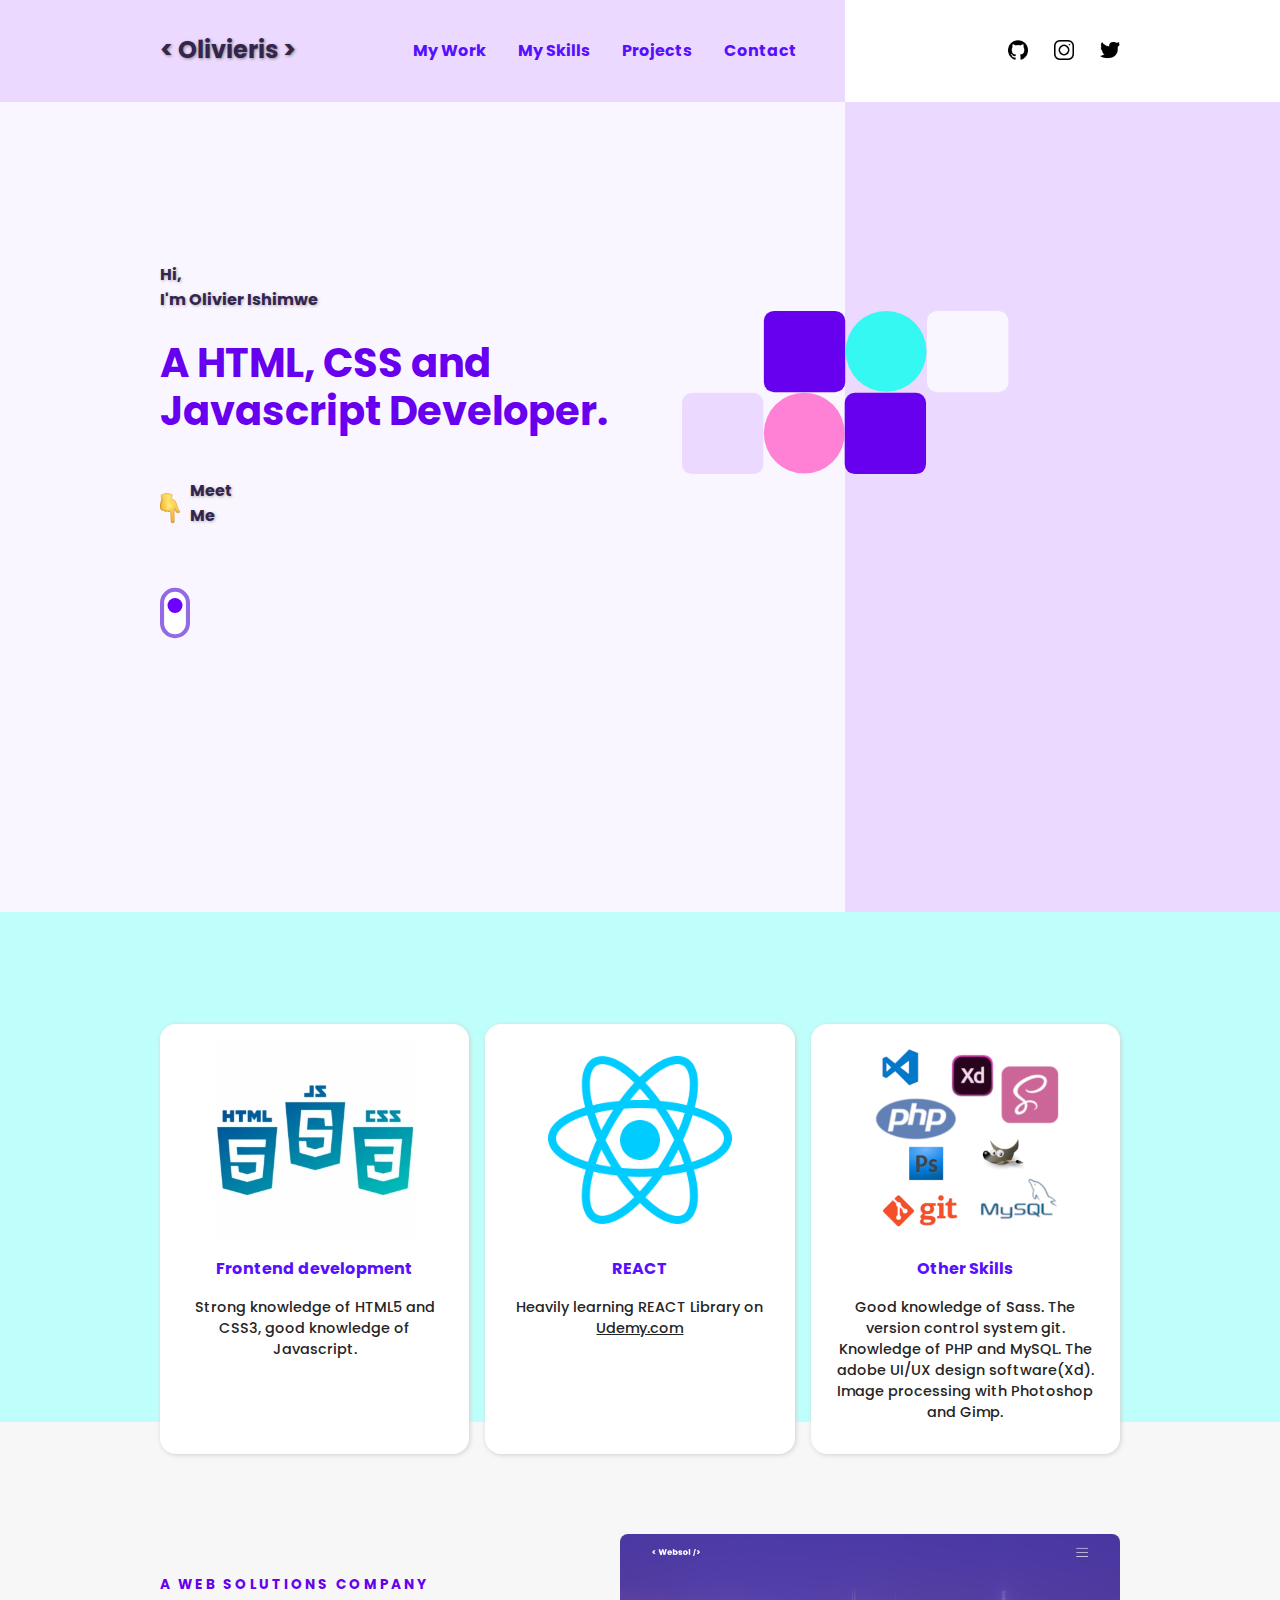
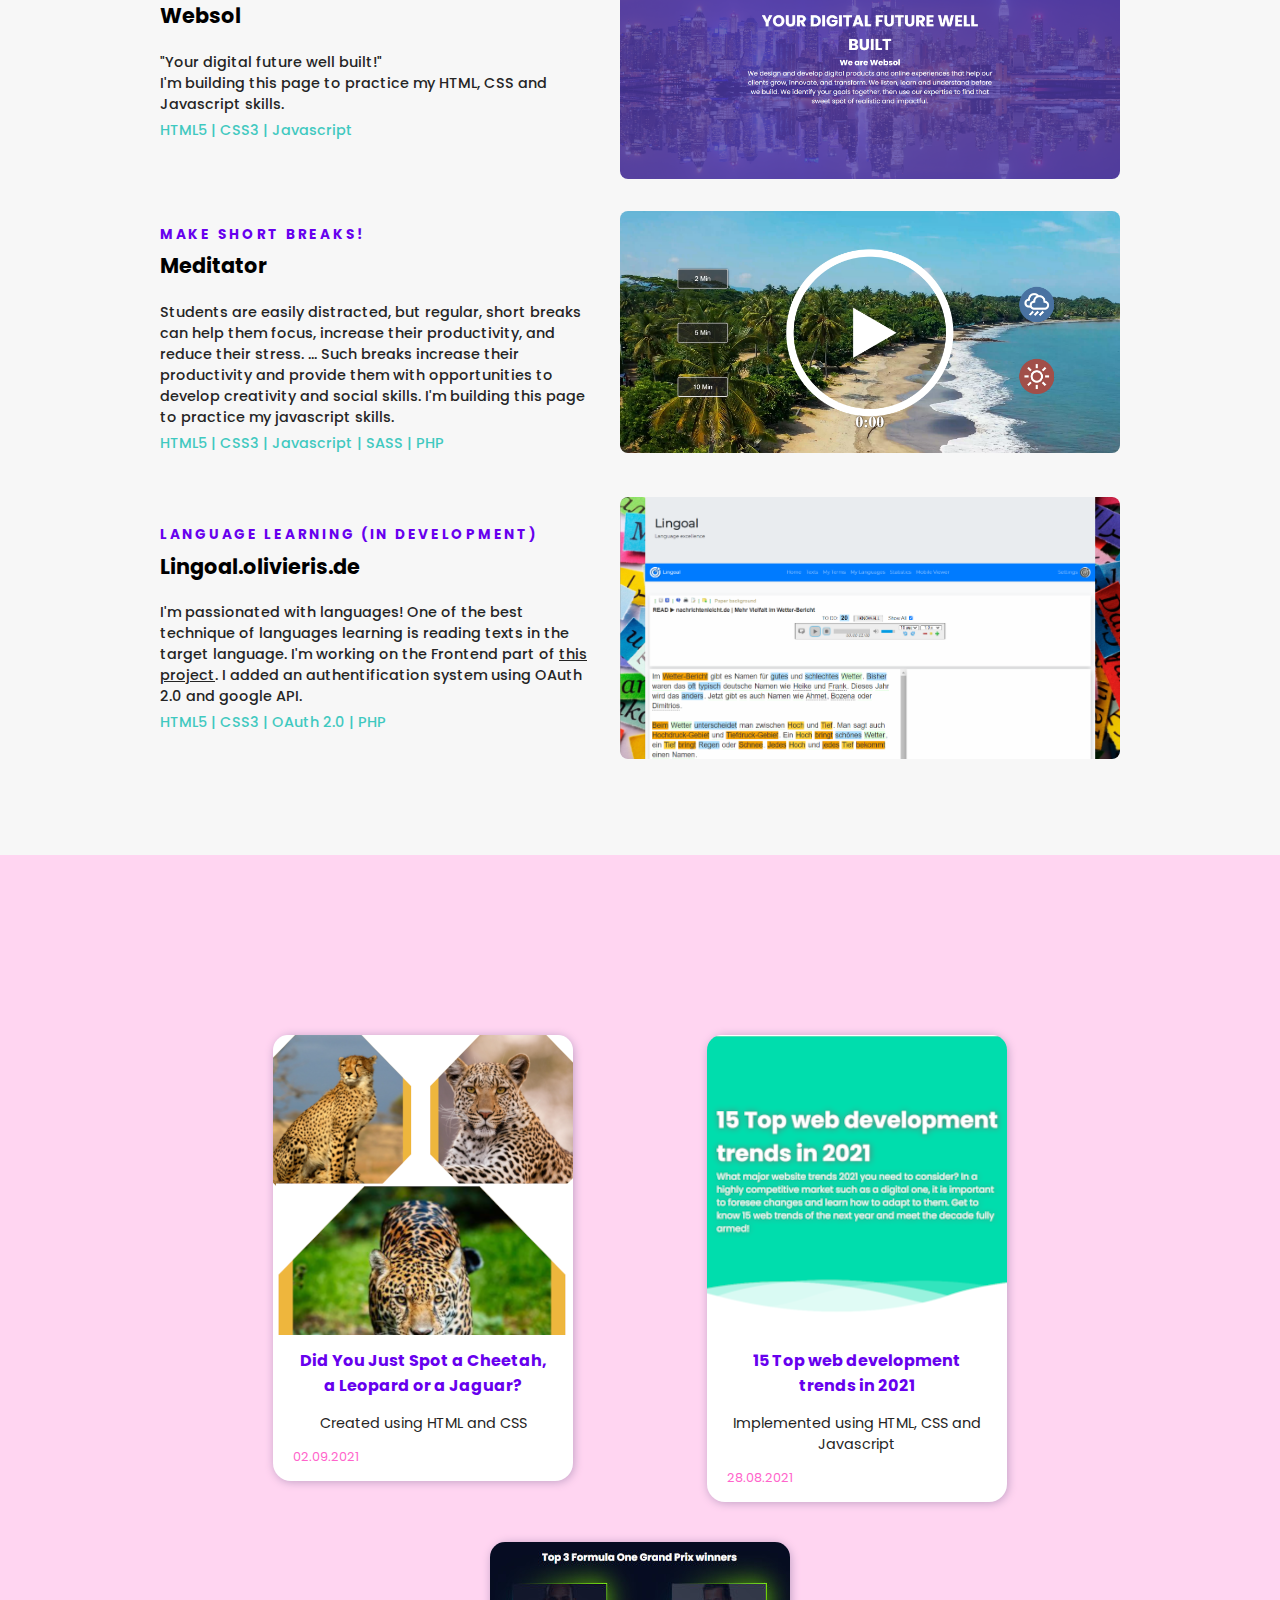
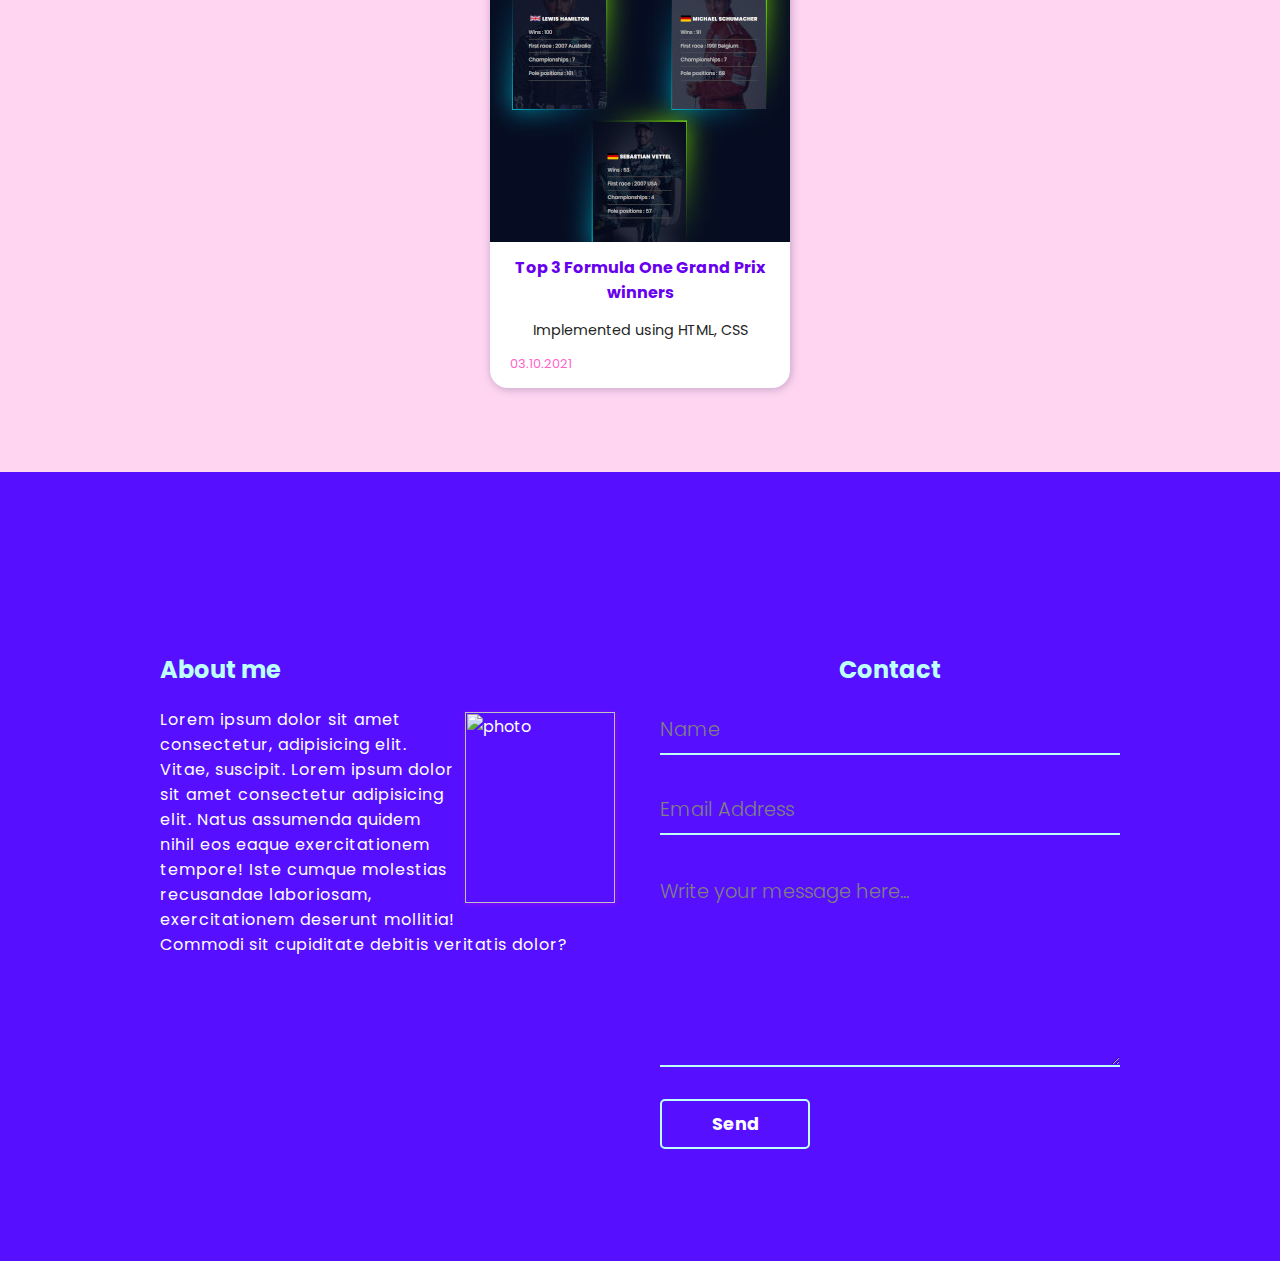
==== index.html @ f0351efe "i-am : Hi <br>" ====
<!-- <!DOCTYPE html> -->
<html lang="en">
<head>
    <meta charset="UTF-8">
    <meta http-equiv="X-UA-Compatible" content="IE=edge">
    <meta name="viewport" content="width=device-width, initial-scale=1.0">
    
    <title>Olivieris</title>
    <link rel="apple-touch-icon" sizes="180x180" href="favicon/apple-touch-icon.png">
    <link rel="icon" type="image/png" sizes="32x32" href="favicon/favicon-32x32.png">
    <link rel="icon" type="image/png" sizes="16x16" href="favicon/favicon-16x16.png">
    <link rel="manifest" href="/site.webmanifest">

    <link rel="stylesheet" href="css/main.css">
</head>
<body>
    <div id="mySidebar" class="sidebar">
        <a href="javascript:void(0)" class="closebtn" onclick="closeNav()">x</a>
        <a href="#my-portfolio" onclick="closeNav()">My Work</a>
        <a href="#my-skills" onclick="closeNav()">My Skills</a>
        <a href="#my-smallProjects" onclick="closeNav()">Projects</a>
        <a href="#my-contact" onclick="closeNav()">Contact</a>
    </div>
    <div id="main">
        <div class="nav-container">
            <header>
                <a href="./index.html" class="logo">&lt; Olivieris &gt;</a>
                <nav>
                    <ul>
                        <li><a href="#my-portfolio">My Work</a></li>
                        <li><a href="#my-skills">My Skills</a></li>
                        <li><a href="#my-smallProjects">Projects</a></li>
                        <li><a href="#my-contact">Contact</a></li>
                    </ul>
                </nav>
                <button class="openbtn" id="openBtn" onclick="openNav()">☰</button>
            </header>
            <div class="social-header">
                <ul>
                    <li><a href="https://github.com/Olivierish" target="_blank"><img src="icons/github-logo.png" alt="github"></a></li>
                    <li><a href="#"><img src="icons/instagram.png" alt="instagram"></a></li>
                    <li><a href="#"><img src="icons/twitter.png" alt="twitter"></a></li>
                </ul>
            </div>
        </div>
        <div class="hero">
            <div class="content">
                <!-- stagger1  : a class for animations purpose -->
                <p class="i-am stagger1">Hi,<br> I'm Olivier Ishimwe</p>
                <h1 class="stagger1">A HTML, CSS and Javascript Developer.</h1>
                <div class="meet stagger1">
                    <img src="icons/fingerdown3.png" alt="finger pointing down" height="42" width="27">
                    <p>Meet Me</p>
                </div>
                <svg class="scroll stagger1" width="44" height="74" viewBox="0 0 44 74">
                    <g id="scroll" transform="translate(-250 -713)">
                    <g id="Rectangle_3" data-name="Rectangle 3" transform="translate(250 713)" fill="#fff" stroke="#936ae6" stroke-width="6">
                        <rect width="44" height="74" rx="22" stroke="none"/>
                        <rect x="3" y="3" width="38" height="68" rx="19" fill="none"/>
                    </g>
                    <circle class="circle" id="Ellipse_1" data-name="Ellipse 1" cx="11" cy="11" r="11" transform="translate(261 728)" fill="#6e00ff"/>
                    </g>
                </svg>
            </div>
            <svg class="hero-design" width="646" height="323" viewBox="0 0 646 323">
                <g id="hero-image" transform="translate(1579 755) rotate(180)">
                <rect class="square-anim" id="Rectangle_8" data-name="Rectangle 8" width="161" height="161" rx="20" transform="translate(1256 594)" fill="#6700ee"/>
                <rect class="square-anim"id="Rectangle_6" data-name="Rectangle 6" width="161" height="161" rx="20" transform="translate(1418 432)" fill="#ecd9ff"/>
                <rect class="square-anim"id="Rectangle_5" data-name="Rectangle 5" width="161" height="161" rx="20" transform="translate(1096 432)" fill="#6700ee"/>
                <rect class="square-anim"id="Rectangle_7" data-name="Rectangle 7" width="161" height="161" rx="20" transform="translate(933 594)" fill="#faf6ff"/>
                <circle class="square-anim" id="Ellipse_2" data-name="Ellipse 2" cx="80" cy="80" r="80" transform="translate(1257 433)" fill="#ff64cb" opacity="0.8"/>
                <circle class="square-anim" id="Ellipse_3" data-name="Ellipse 3" cx="80" cy="80" r="80" transform="translate(1095 595)" fill="#08ffef" opacity="0.8"/>
                </g>
            </svg>
        </div>
        <!--
        <section class="featured" id="my-work">
            <div class="left">
                <div class="inner transition2">
                    <p class="subtitle">Featured Project</p>
                    <a href="" class="featured-title">olivieris.de reDesign</a>
                    <p class="featured-desc">
                        Lorem ipsum dolor sit amet consectetur adipisicing elit. 
                        Distinctio est sequi ullam sed provident minima maiores nobis? Aspernatur, velit iure.
                    </p>
                </div>
            </div>
            <img class="right transition2" src="images/olivierisOldDesign@2x.png" alt="olivieris reDesign">
        </section>
        -->
        <section class="skills"  id="my-skills">
            <div class="skills-container">
                <ul>
                    <li class="transition2">
                        <div class="icon-container one">
                            <img src="images/htmlCssJsLogo2.png" alt="HTML,CSS & JS icon">
                        </div>
                        <p class="skill-title">Frontend development</p>
                        <p class="featured-desc skill-desc">
                            Strong knowledge of HTML5 and CSS3, good knowledge of Javascript.
                        </p>
                    </li>
                    <li class="transition2">
                        <div class="icon-container one">
                            <img src="images/react-logo-2.png" alt="logo of React" width="150" height="150">
                        </div>
                        <p class="skill-title">REACT</p>
                        <p class="featured-desc skill-desc">
                            Heavily learning REACT Library on <a href="https://www.udemy.com/course/react-the-complete-guide-incl-redux/" target="_blank">Udemy.com</a>
                        </p>
                    </li>
                    <li class="transition2">
                        <div class="icon-container one">
                            <img src="images/other-skills-2.png" alt="other skills" width="200" height="100">
                        </div>
                        <p class="skill-title">Other Skills</p>
                        <p class="featured-desc skill-desc">
                            Good knowledge of Sass. The version control system git. <br>
                            Knowledge of PHP and MySQL. The adobe UI/UX design software(Xd). Image processing with Photoshop and Gimp.
                        </p>
                    </li>
                </ul>
            </div>

        </section>
        <section class="portfolio" id="my-portfolio">
            <div class="portfolio-container transition3">
                <div class="portfolio-left">
                    <div class="inner">
                        <p class="subtitle">A Web solutions company</p>
                        <p class="featured-title">Websol</p>
                        <p class="featured-desc">
                            "Your digital future well built!" <br>
                            I'm building this page to practice my HTML, CSS and Javascript skills.
                            <span class="techno">HTML5 | CSS3 | Javascript </span>
                        </p>
                    </div>
                </div>
                <a href="./projects/websol/index.html" target="_blank"><img src="./projects/websol/thumbnail.png" alt="web solutions"></a>
            </div>
            <div class="portfolio-container transition3">
                <div class="portfolio-left">
                    <div class="inner">
                        <p class="subtitle">Make short breaks!</p>
                        <p class="featured-title">Meditator</p>
                        <p class="featured-desc">
                            Students are easily distracted, but regular, short breaks can help them focus, 
                            increase their productivity, and reduce their stress. ... 
                            Such breaks increase their productivity and provide 
                            them with opportunities to develop creativity and social skills.
                            I'm building this page to practice my javascript skills.
                            <span class="techno">HTML5 | CSS3 | Javascript | SASS | PHP </span>
                        </p>
                    </div>
                </div>
                <a href="./projects/meditator/index.html" target="_blank"><img src="projects/meditator/thumbnail2.png" class="featured-img" alt="meditator"></a>
            </div>
            <div class="portfolio-container transition3">
                <div class="portfolio-left">
                    <div class="inner">
                        <p class="subtitle">LANGUAGE LEARNING (In development)</p>
                        <p class="featured-title">Lingoal.olivieris.de</p>
                        <p class="featured-desc">
                            I'm passionated with languages! One of the best technique of languages learning is 
                            reading texts in the target language. I'm working on the Frontend part of <a href="https://sourceforge.net/projects/learning-with-texts/">this project</a>.
                            I added an authentification system using OAuth 2.0 and google API.
                            <span class="techno">HTML5 | CSS3 | OAuth 2.0  | PHP </span>
                        </p>
                    </div>
                </div>
                <a href="https://www.lingoal.olivieris.de/" target="_blank"><img src="./projects/lingoal/lingoalscreenshot@2x.png" alt="Lingoal"></a>
            </div>
        </section>
        <section class="small-projects" id="my-smallProjects">
            <div class="small-projects-container">
                <a href="./small-projects/cheetah-leopard-jaguar-panther/" target="_blank">
                    <div class="card">
                        <div class="card-image">
                            <img src="./small-projects/cheetah-leopard-jaguar-panther/thumbnail5.png" alt="Project">
                        </div>
                        <div class="card-text">
                            <h2>Did You Just Spot a Cheetah, a Leopard or a Jaguar?</h2>
                            <p>
                                Created using HTML and CSS
                            </p>
                            <span class="date">02.09.2021</span>
                        </div>
                        <!-- <a href="./small-projects/cheetah-leopard-jaguar-panther/" target="_blank">Check it</a> -->
                    </div>
                </a>
                <a href="./small-projects/15-top-web-dev-trends-2021/" target="_blank">
                    <div class="card">
                        <div class="card-image">
                            <img src="./small-projects/15-top-web-dev-trends-2021/thumbnail2.png" alt="Project">
                        </div>
                        <div class="card-text">
                            <h2>15 Top web development trends in 2021</h2>
                            <p>
                                Implemented using HTML, CSS and Javascript
                            </p>
                            <span class="date">28.08.2021</span>
                        </div>
                        <!-- <a href="#">Check it</a> -->
                    </div>
                </a>
                <a href="./small-projects/Formula-One-Grand-Prix-winners/" target="_blank">
                    <div class="card">
                        <div class="card-image">
                            <img src="./small-projects/Formula-One-Grand-Prix-winners/formula-1-winners-thumbnail.jpg" alt="Project">
                        </div>
                        <div class="card-text">
                            <h2>Top 3 Formula One Grand Prix winners</h2>
                            <p>
                                Implemented using HTML, CSS
                            </p>
                            <span class="date">03.10.2021</span>
                        </div>
                        <!-- <a href="#">Check it</a> -->
                    </div>
                </a>

            </div>
            <!-- <a href="./small-projects.html" class="more-projects-btn moreBtn">>>> More Projects</a> -->
        </section>
        <section class="contact" id="my-contact">
            <div class="contact-container transition3">
                <div class="content">
                    <h2 class="heading">About me</h2>
                    <div class="about-wrapper">
                        <div>
                            <!-- <img src="images/profile-picture.jpg" alt="photo"> -->
                            <img src="images/pp.jpg" alt="photo">
                        </div>
                        <p>
                            Lorem ipsum dolor sit amet consectetur, adipisicing elit. Vitae, suscipit.
                            Lorem ipsum dolor sit amet consectetur adipisicing elit. Natus assumenda quidem nihil eos eaque exercitationem tempore! Iste cumque molestias recusandae laboriosam, exercitationem 
                            deserunt mollitia! Commodi sit cupiditate debitis veritatis dolor?
                        </p>
                    </div>
                </div>
                <form>
                    <h2 class="heading">Contact</h2>
                    <div class="inputBx">
                        <input type="text" name="" placeholder="Name">
                    </div>
                    <div class="inputBx">
                        <input type="text" name="" placeholder="Email Address">
                    </div>
                    <div class="inputBx">
                        <textarea name="" id="" placeholder="Write your message here..."></textarea>
                    </div>
                    <div class="inputBx">
                        <input type="submit" value="Send" name="">
                    </div>
                </form>

            </div>
        </section>
        <footer>
            <p>
                <!--2021 OLIVIER ISHIMWE-->
            </p>
        </footer>
    </div>
    <script src="https://cdnjs.cloudflare.com/ajax/libs/gsap/3.5.1/gsap.min.js" integrity="sha512-IQLehpLoVS4fNzl7IfH8Iowfm5+RiMGtHykgZJl9AWMgqx0AmJ6cRWcB+GaGVtIsnC4voMfm8f2vwtY+6oPjpQ==" crossorigin="anonymous" referrerpolicy="no-referrer"></script>
    <script src="https://cdnjs.cloudflare.com/ajax/libs/gsap/3.5.1/ScrollTrigger.min.js" integrity="sha512-wK2NuxEyN/6s53M8G7c6cRUXvkeV8Uh5duYS06pAdLq4ukc72errSIyyGQGYtzWEzvVGzGSWg8l79e0VkTJYPw==" crossorigin="anonymous" referrerpolicy="no-referrer"></script>
    <script>
        //Check website Greensock!
        gsap.registerPlugin(ScrollTrigger);
        var tl = gsap.timeline();
        tl.from('.content',{
            y: '-30%',
            opacity: 0,
            duration: 2,
            ease: Power4.easeOut /*check demos on Greensock website*/
        });
        tl.from('.stagger1',{
            opacity: 0,
            y: -50,
            stagger: .3,
            ease: Power4.easeOut,
            duration: 2,
        }, "-=1.5");
        /*"-=1.5" : creates an offset / it starts this animation earlier on the timeline*/
        tl.from('.hero-design',{
            opacity: 0,
            y: 50,
            ease: Power4.easeOut,
            duration: 1
        }, "-=2");
        gsap.from('.square-anim',{
            stagger: .2,
            scale: 0.1,
            duration: 1,
            ease: Back.easeOut.config(1.7)
        });
        gsap.from('.transition2',{
            ScrollTrigger: {
                trigger: 'transition2',
                start: 'top bottom'
            },
            y: 50,
            opacity: 0,
            duration: 1.2,
            stagger: .3
        });
        gsap.from('.transition3',{
            ScrollTrigger: {
                trigger: 'transition3',
                start: 'top center'
            },
            y: 50,
            opacity: 0,
            duration: 1.2,
            stagger: .6
        });
   </script>
   
   <script>
       const sidebarElt = document.getElementById("mySidebar");
       function openNav(){
        sidebarElt.style.width = "250px";
        const linksElts = sidebarElt.querySelectorAll("a");
        linksElts.forEach(element => element.style.opacity = "1");
        //document.getElementById("main").style.marginRight = "250px";
        //document.getElementById("openBtn").style.display = "none";

       }
       function closeNav(){
           const linksElts = sidebarElt.querySelectorAll("a");
           linksElts.forEach(element => element.style.opacity = "0");
           sidebarElt.style.width = "0";
           //document.getElementById("main").style.marginRight = "0";
           //document.getElementById("openBtn").style.display = "block";
       }

       // When the user scrolls the page, execute myFunction
       window.onscroll = function(){myFunction()};
       // Get the navbar
       let navbarElt = document.querySelector(".nav-container");
       // Get the offset position of the navbar
       let sticky = navbarElt.offsetTop;
       // Add the sticky class to the navbar when you reach its scroll position. Remove "sticky" when you leave the scroll position
        function myFunction() {
        if (window.pageYOffset >= sticky + 0.5) {
            navbarElt.classList.add("sticky")
        } else {
            navbarElt.classList.remove("sticky");
        }
        }
   </script>
</body>
</html>
---- css/main.css ----
@import url("https://fonts.googleapis.com/css2?family=Poppins:ital,wght@0,100;0,300;0,500;0,700;1,100&display=swap");
body {
  height: 100vh;
  margin: 0;
  font-family: 'Poppins', sans-serif;
}

ul {
  list-style-type: none;
  margin: 0;
  padding: 0;
}

a {
  text-decoration: none;
}

img {
  width: 100%;
  height: auto;
  /*oli added*/
}

.sidebar {
  height: 100%;
  width: 0;
  position: fixed;
  z-index: 3;
  top: 0;
  right: 0;
  background-color: #bcfffb;
  overflow-x: hidden;
  -webkit-transition: 0.5s;
  transition: 0.5s;
  padding-top: 8rem;
}

.sidebar a {
  padding: 8px 8px 8px 8px;
  text-decoration: none;
  font-size: 1.5em;
  color: #6700ee;
  display: block;
  text-align: center;
  opacity: 1;
  -webkit-transition: opacity 0.3s;
  transition: opacity 0.3s;
}

.sidebar a:hover {
  color: #332550;
}

.sidebar .closebtn {
  position: absolute;
  top: 0;
  right: 2rem;
  font-size: 2.5em;
  font-family: "Lato", sans-serif;
  /*is not charged*/
  margin-top: 1rem;
}

/*
#main{
    //transition: margin-right .5s ;
    // padding: 16px;
}
*/
/* On smaller screens, where height is less than 450px, change the style of the sidenav (less padding and a smaller font size) */
@media screen and (max-height: 450px) {
  .sidebar {
    padding-top: 15px;
  }
  .sidebar a {
    font-size: 18px;
  }
}

.nav-container {
  background: #ecd9ff;
}

.nav-container a {
  color: #5710ff;
  font-weight: bold;
}

.nav-container a:hover {
  color: #332550;
}

header {
  display: -webkit-box;
  display: -ms-flexbox;
  display: flex;
  -webkit-box-pack: justify;
      -ms-flex-pack: justify;
          justify-content: space-between;
  padding: 2em;
  -webkit-transition: 1s;
  transition: 1s;
}

header .logo {
  color: #332550;
  font-weight: bold;
  font-size: 1.5em;
  text-shadow: #8b8b8b 1px 1px 3px;
}

header ul {
  display: none;
}

header ul a {
  display: block;
  padding: 0 1em;
  line-height: 2.4em;
  /*
            padding: 0 0.4em;
            font-size: 0.90em;
            line-height: 2em;
            */
}

header .openbtn {
  font-size: 1.5em;
  font-weight: bold;
  cursor: pointer;
  background: #ecd9ff;
  color: #5710ff;
  border: none;
}

header .openbtn:hover {
  color: #332550;
}

.sticky {
  position: fixed;
  top: 0;
  width: 100%;
  z-index: 2;
}

.sticky header {
  padding: 0.5em 2em;
  -webkit-transition: 1s;
  transition: 1s;
}

.sticky .social-header {
  padding: 0.5em 2em;
  background: #ecd9ff;
}

.sticky .social-header ul {
  display: none;
}

/* Add some top padding to the page content to prevent sudden quick movement (as the navigation bar gets a new position at the top of the page (position:fixed and top:0) */
.sticky + .skills {
  padding-top: 5rem;
}

.social-header {
  display: none;
}

.hero {
  background: #faf6ff;
  color: #6700ee;
  display: -ms-grid;
  display: grid;
  text-align: center;
  padding: 4em;
}

.hero-design {
  display: none;
}

.i-am {
  margin: 0 auto;
  font-weight: bold;
  color: #332550;
  text-shadow: #afafaf 1px 1px 3px;
}

.meet {
  display: -webkit-box;
  display: -ms-flexbox;
  display: flex;
  -webkit-box-pack: center;
      -ms-flex-pack: center;
          justify-content: center;
  -webkit-box-align: center;
      -ms-flex-align: center;
          align-items: center;
  -webkit-box-orient: vertical;
  -webkit-box-direction: reverse;
      -ms-flex-direction: column-reverse;
          flex-direction: column-reverse;
  margin: 0 auto;
  width: 100px;
  font-weight: bold;
  color: #332550;
  text-shadow: #afafaf 1px 1px 3px;
}

.meet img {
  height: 30px;
  width: 20px;
  margin: -10px 10px 0 0;
  -webkit-transform: translateY(10px);
          transform: translateY(10px);
}

.scroll {
  width: 30px;
  margin-top: 2em;
}

section {
  padding: 4em 2em;
  text-align: center;
  /*.moreBtn{
            margin-bottom: 25px;
            padding: 0.6em 1.3em;
            text-align: center;
            color: #6700ee;
            background: white;
            border: #6700ee 1px solid;
            border-radius: 5px;
            font-family: 'Poppins',sans-serif;
            font-size: 1em;
            cursor: pointer;
        }
        .moreBtn:hover{
            color: #332550;
            border: #332550 1px solid;

        }
        */
}

.featured {
  position: relative;
}

/*.featured::before{
    content: "";
    position: absolute;
    width: 200px;
    height: 200px;
    top: 0;
    left: 0;
    z-index: -1;
    border-radius: 50%;
    background: #ffd5f1;
}
*/
.subtitle {
  text-transform: uppercase;
  font-weight: bold;
  color: #6700ee;
  letter-spacing: .2em;
  font-size: .85em;
}

.featured-title {
  color: black;
  font-weight: bold;
  font-size: 1.3em;
  margin-top: -0.4em;
  display: block;
}

.featured-desc {
  color: #252525;
  margin-bottom: 3em;
  font-size: .9em;
  font-weight: 500;
}

.featured-desc .techno {
  display: block;
  margin-top: 5px;
  color: #ff64cb;
  color: #11beb3;
  opacity: .8;
}

.featured-desc a {
  color: #252525;
  text-decoration: underline;
}

.skills {
  background: #befffb;
}

.skills-container ul li {
  max-width: 300px;
  background: white;
  padding: 1em 1em;
  border-radius: 1em;
  margin-bottom: 1em;
  -webkit-box-shadow: 1px 1px 5px #d1d1d1;
          box-shadow: 1px 1px 5px #d1d1d1;
}

.skills-container ul li .icon-container {
  /*remove this because it disturbs my images*/
  height: auto;
  display: -ms-grid;
  display: grid;
  place-content: center;
}

.skills-container ul li .icon-container img {
  height: 200px;
  width: 200px;
}

.skills-container ul li .skill-title {
  font-weight: bold;
  color: #5710ff;
}

.skills-container ul li .featured-desc {
  margin-bottom: 1em;
}

.skills-container2 {
  position: relative;
  display: -webkit-box;
  display: -ms-flexbox;
  display: flex;
  -webkit-box-pack: center;
      -ms-flex-pack: center;
          justify-content: center;
  -webkit-box-align: center;
      -ms-flex-align: center;
          align-items: center;
  -ms-flex-wrap: wrap;
      flex-wrap: wrap;
  padding: 30px;
}

.skills-container2 .skill-card {
  position: relative;
  max-width: 300px;
  height: 215px;
  background: white;
  margin: 30px 10px;
  padding: 20px 15px;
  display: -webkit-box;
  display: -ms-flexbox;
  display: flex;
  -webkit-box-orient: vertical;
  -webkit-box-direction: normal;
      -ms-flex-direction: column;
          flex-direction: column;
  -webkit-box-shadow: 0 5px 20px rgba(0, 0, 0, 0.5);
          box-shadow: 0 5px 20px rgba(0, 0, 0, 0.5);
  -webkit-transition: 0.3s ease-in-out;
  transition: 0.3s ease-in-out;
  cursor: pointer;
}

.skills-container2 .skill-card:hover {
  height: 420px;
}

.skills-container2 .skill-card:hover .skill-content {
  visibility: visible;
  opacity: 1;
  margin-top: -70px;
  -webkit-transition: 0.3s;
  transition: 0.3s;
}

.skills-container2 .skill-card .imgBox {
  position: relative;
  width: 260px;
  height: 260px;
  top: -60px;
  left: 20px;
  z-index: 1;
  -webkit-box-shadow: 0 5px 20px rgba(0, 0, 0, 0.2);
          box-shadow: 0 5px 20px rgba(0, 0, 0, 0.2);
}

.skills-container2 .skill-card .imgBox img {
  max-width: 100%;
  border-radius: 4px;
}

.skills-container2 .skill-card .skill-content {
  position: relative;
  margin-top: -140px;
  padding: 10px 15px;
  text-align: center;
  color: #111;
  visibility: hidden;
  opacity: 0;
  -webkit-transition: 0.3s ease-in-out;
  transition: 0.3s ease-in-out;
}

.portfolio {
  background: #f7f7f7;
}

.portfolio .portfolio-container a img {
  border-radius: 0.5em;
  margin-bottom: 2em;
}

/*.portfolio::before{
    content: "";
    position: absolute;
    width: 200px;
    height: 200px;
    top: 0;
    left: 0;
    z-index: 0;
    border-radius: 50%;
    //background: #ffceee;
    background: #ffd5f1;
}
*/
.small-projects {
  background: #ffd5f1;
  display: -webkit-box;
  display: -ms-flexbox;
  display: flex;
  -webkit-box-pack: center;
      -ms-flex-pack: center;
          justify-content: center;
  -webkit-box-align: center;
      -ms-flex-align: center;
          align-items: center;
  -webkit-box-orient: vertical;
  -webkit-box-direction: normal;
      -ms-flex-direction: column;
          flex-direction: column;
}

.small-projects .small-projects-container {
  position: relative;
  display: -webkit-box;
  display: -ms-flexbox;
  display: flex;
  -webkit-box-pack: space-evenly;
      -ms-flex-pack: space-evenly;
          justify-content: space-evenly;
  -ms-flex-wrap: wrap;
      flex-wrap: wrap;
}

.small-projects .small-projects-container a {
  text-decoration: none;
  color: #252525;
}

.small-projects .small-projects-container .card {
  width: 300px;
  margin: 20px;
  border-radius: 18px;
  background: white;
  -webkit-box-shadow: 1px 1px 10px #c1a0c5;
          box-shadow: 1px 1px 10px #c1a0c5;
  display: -webkit-box;
  display: -ms-flexbox;
  display: flex;
  -webkit-box-pack: center;
      -ms-flex-pack: center;
          justify-content: center;
  -webkit-box-orient: vertical;
  -webkit-box-direction: normal;
      -ms-flex-direction: column;
          flex-direction: column;
  -webkit-box-align: center;
      -ms-flex-align: center;
          align-items: center;
  -webkit-transition: 0.5s ease;
  transition: 0.5s ease;
  cursor: pointer;
}

.small-projects .small-projects-container .card .card-image img {
  border-top-left-radius: 15px;
  border-top-right-radius: 15px;
}

.small-projects .small-projects-container .card .card-text {
  padding: 0px 20px 0px 20px;
  margin-bottom: 15px;
}

.small-projects .small-projects-container .card .card-text h2 {
  font-size: 1.0em;
  color: #6700ee;
  text-align: center;
  -webkit-transition: .5s;
  transition: .5s;
}

.small-projects .small-projects-container .card .card-text p {
  font-size: 0.9em;
  text-align: center;
}

.small-projects .small-projects-container .card .card-text .date {
  display: block;
  color: #ff64cb;
  font-size: 0.8em;
  text-align: left;
}

.small-projects .small-projects-container .card:hover {
  -webkit-transform: scale(1.1);
          transform: scale(1.1);
  -webkit-box-shadow: 1px 1px 10px #c1a0c5;
          box-shadow: 1px 1px 10px #c1a0c5;
}

.small-projects .small-projects-container .card:hover .card-text h2 {
  border-left: #08ffef solid 2px;
  -webkit-transition: 0.2s;
  transition: 0.2s;
}

.small-projects::before {
  content: "";
  position: absolute;
  width: 200px;
  height: 200px;
  top: 0;
  left: 0;
  z-index: -1;
  border-radius: 50%;
  /*background: #ffceee;*/
  background: #16ffff;
}

.small-projects .more-projects-btn {
  max-width: 300px;
}

.contact {
  position: relative;
  background: #5710ff;
  color: white;
}

.contact .contact-container {
  display: -webkit-box;
  display: -ms-flexbox;
  display: flex;
  -webkit-box-pack: center;
      -ms-flex-pack: center;
          justify-content: center;
  -webkit-box-orient: vertical;
  -webkit-box-direction: normal;
      -ms-flex-direction: column;
          flex-direction: column;
}

.contact .contact-container .content .heading {
  color: #bcfffb;
}

.contact .contact-container .content .about-wrapper {
  border-bottom: 1px solid #ff64cb;
  padding-bottom: 2rem;
  margin-bottom: 2rem;
}

.contact .contact-container .content .about-wrapper div {
  width: 150px;
  height: 191px;
  margin: 0 auto;
  float: none;
  -webkit-box-shadow: 1px 1px 5px #890aff;
          box-shadow: 1px 1px 5px #890aff;
}

.contact .contact-container .content .about-wrapper div img {
  width: 100%;
  height: auto;
}

.contact .contact-container .content .about-wrapper p {
  width: auto;
  letter-spacing: 1px;
}

.contact .contact-container form {
  position: relative;
  display: -webkit-box;
  display: -ms-flexbox;
  display: flex;
  -webkit-box-pack: center;
      -ms-flex-pack: center;
          justify-content: center;
  -webkit-box-align: center;
      -ms-flex-align: center;
          align-items: center;
  -webkit-box-orient: vertical;
  -webkit-box-direction: normal;
      -ms-flex-direction: column;
          flex-direction: column;
  width: 100%;
}

.contact .contact-container form .heading {
  color: #bcfffb;
}

.contact .contact-container form .inputBx {
  margin-bottom: 2em;
  width: 100%;
}

.contact .contact-container form .inputBx input, .contact .contact-container form .inputBx textarea {
  width: 100%;
  background: transparent;
  -webkit-box-shadow: none;
          box-shadow: none;
  border: none;
  outline: none;
  padding: 10px 0;
  font-size: 1.1em;
  font-weight: 300;
  color: white;
  font-family: 'Poppins';
  border-bottom: 2px solid #bcfffb;
}

.contact .contact-container form .inputBx input::-webkit-input-placeholder, .contact .contact-container form .inputBx textarea::-webkit-input-placeholder {
  color: gray;
  font-size: 1.1em;
  font-weight: 300;
  font-family: 'Poppins';
}

.contact .contact-container form .inputBx input:-ms-input-placeholder, .contact .contact-container form .inputBx textarea:-ms-input-placeholder {
  color: gray;
  font-size: 1.1em;
  font-weight: 300;
  font-family: 'Poppins';
}

.contact .contact-container form .inputBx input::-ms-input-placeholder, .contact .contact-container form .inputBx textarea::-ms-input-placeholder {
  color: gray;
  font-size: 1.1em;
  font-weight: 300;
  font-family: 'Poppins';
}

.contact .contact-container form .inputBx input::placeholder, .contact .contact-container form .inputBx textarea::placeholder {
  color: gray;
  font-size: 1.1em;
  font-weight: 300;
  font-family: 'Poppins';
}

.contact .contact-container form .inputBx textarea {
  min-height: 200px;
}

.contact .contact-container form .inputBx input[type="submit"] {
  margin: 0 auto;
  max-width: 150px;
  border: 2px solid #bcfffb;
  font-weight: bold;
  cursor: pointer;
  border-radius: 5px;
}

.contact .contact-container form .inputBx input[type="submit"]:hover {
  background-color: rgba(255, 255, 255, 0.2);
}

@media only screen and (min-width: 800px) {
  .openbtn {
    display: none;
  }
  .sidebar {
    display: none;
  }
  header ul {
    display: -webkit-box;
    display: -ms-flexbox;
    display: flex;
    -webkit-box-align: center;
        -ms-flex-align: center;
            align-items: center;
  }
  .featured, .portfolio, .small-projects, .contact {
    text-align: left;
  }
  .featured, .portfolio-container {
    display: -ms-grid;
    display: grid;
    -ms-grid-columns: 45% auto;
        grid-template-columns: 45% auto;
  }
  .left, .portfolio-left {
    display: -ms-grid;
    display: grid;
    place-content: center;
  }
  .right {
    margin-left: 2em;
    margin-top: 1em;
  }
  .skills {
    margin-top: 0;
    margin-bottom: -7em;
    padding-top: 7em;
  }
  .skills-container ul {
    display: -ms-grid;
    display: grid;
    -ms-grid-columns: (auto)[3];
        grid-template-columns: repeat(3, auto);
    grid-gap: 1em;
  }
  .portfolio {
    padding-top: 7em;
  }
  .portfolio-container img {
    margin-left: 2em;
  }
  .contact .contact-container .content .about-wrapper {
    border-bottom: unset;
  }
  .contact .contact-container .content .about-wrapper div {
    margin: 5px;
    float: right;
  }
  .contact .contact-container form {
    width: 50%;
  }
}

@media only screen and (min-width: 1050px) {
  .hero {
    height: 90vh;
  }
  .nav-container {
    display: -ms-grid;
    display: grid;
    -ms-grid-columns: 66% auto;
        grid-template-columns: 66% auto;
    background: unset;
  }
  .nav-container header {
    background: #ecd9ff;
  }
  header {
    padding: 2em 2em 2em 4em;
  }
  .social-header {
    padding: 2.5em 4em 2em 0;
  }
  section {
    padding: 4em;
  }
  .social-header {
    display: block;
  }
  .social-header ul {
    display: -webkit-box;
    display: -ms-flexbox;
    display: flex;
    -webkit-box-pack: justify;
        -ms-flex-pack: justify;
            justify-content: space-between;
    width: 7em;
    float: right;
  }
  .social-header ul img {
    width: 20px;
  }
  .hero {
    display: -ms-grid;
    display: grid;
    -ms-grid-columns: 66% auto;
        grid-template-columns: 66% auto;
    background: unset;
    /*original*/
    background: #ecd9ff;
    padding: 0;
  }
  .hero .content {
    background: #faf6ff;
    padding: 10em 8em 6em 4em;
    text-align: left;
  }
  .hero .content h1 {
    font-size: 2.5em;
    line-height: 1.2em;
  }
  .hero-design {
    display: unset;
    margin-left: -37.35%;
    margin-top: 29.5%;
    width: 75%;
  }
  .meet {
    margin: unset;
    -webkit-box-orient: horizontal;
    -webkit-box-direction: normal;
        -ms-flex-direction: row;
            flex-direction: row;
  }
  .portfolio img {
    float: right;
    max-width: 500px;
  }
  .contact .contact-container {
    -webkit-box-orient: horizontal;
    -webkit-box-direction: normal;
        -ms-flex-direction: row;
            flex-direction: row;
  }
  .contact .contact-container .content {
    width: 50%;
    padding-right: 20px;
  }
  .contact .contact-container form {
    width: 50%;
    padding-left: 20px;
    margin-top: 0px;
  }
}

@media only screen and (min-width: 1250px) {
  header {
    padding: 2em 2em 2em 10em;
  }
  .social-header {
    padding: 2.5em 10em 2em 0;
  }
  section {
    padding: 10em 10em 4em 10em;
  }
  .hero .content {
    padding: 10em 8em 6em 10em;
  }
}

@media only screen and (min-width: 1550px) {
  header {
    padding: 2em 2em 2em 20em;
  }
  .social-header {
    padding: 2.5em 20em 2em 0;
  }
  section {
    padding: 6em 20em 4em 20em;
  }
  .hero .content {
    padding: 10em 20em 6em 20em;
  }
}

.circle {
  animation: circleAnim 1s infinite alternate-reverse;
}

@-webkit-keyframes circleAnim {
  from {
    -webkit-transform: translate(261px, 728px);
            transform: translate(261px, 728px);
    z-index: 5;
  }
  to {
    -webkit-transform: translate(261px, 750px);
            transform: translate(261px, 750px);
  }
}

@keyframes circleAnim {
  from {
    -webkit-transform: translate(261px, 728px);
            transform: translate(261px, 728px);
    z-index: 5;
  }
  to {
    -webkit-transform: translate(261px, 750px);
            transform: translate(261px, 750px);
  }
}
/*# sourceMappingURL=main.css.map */
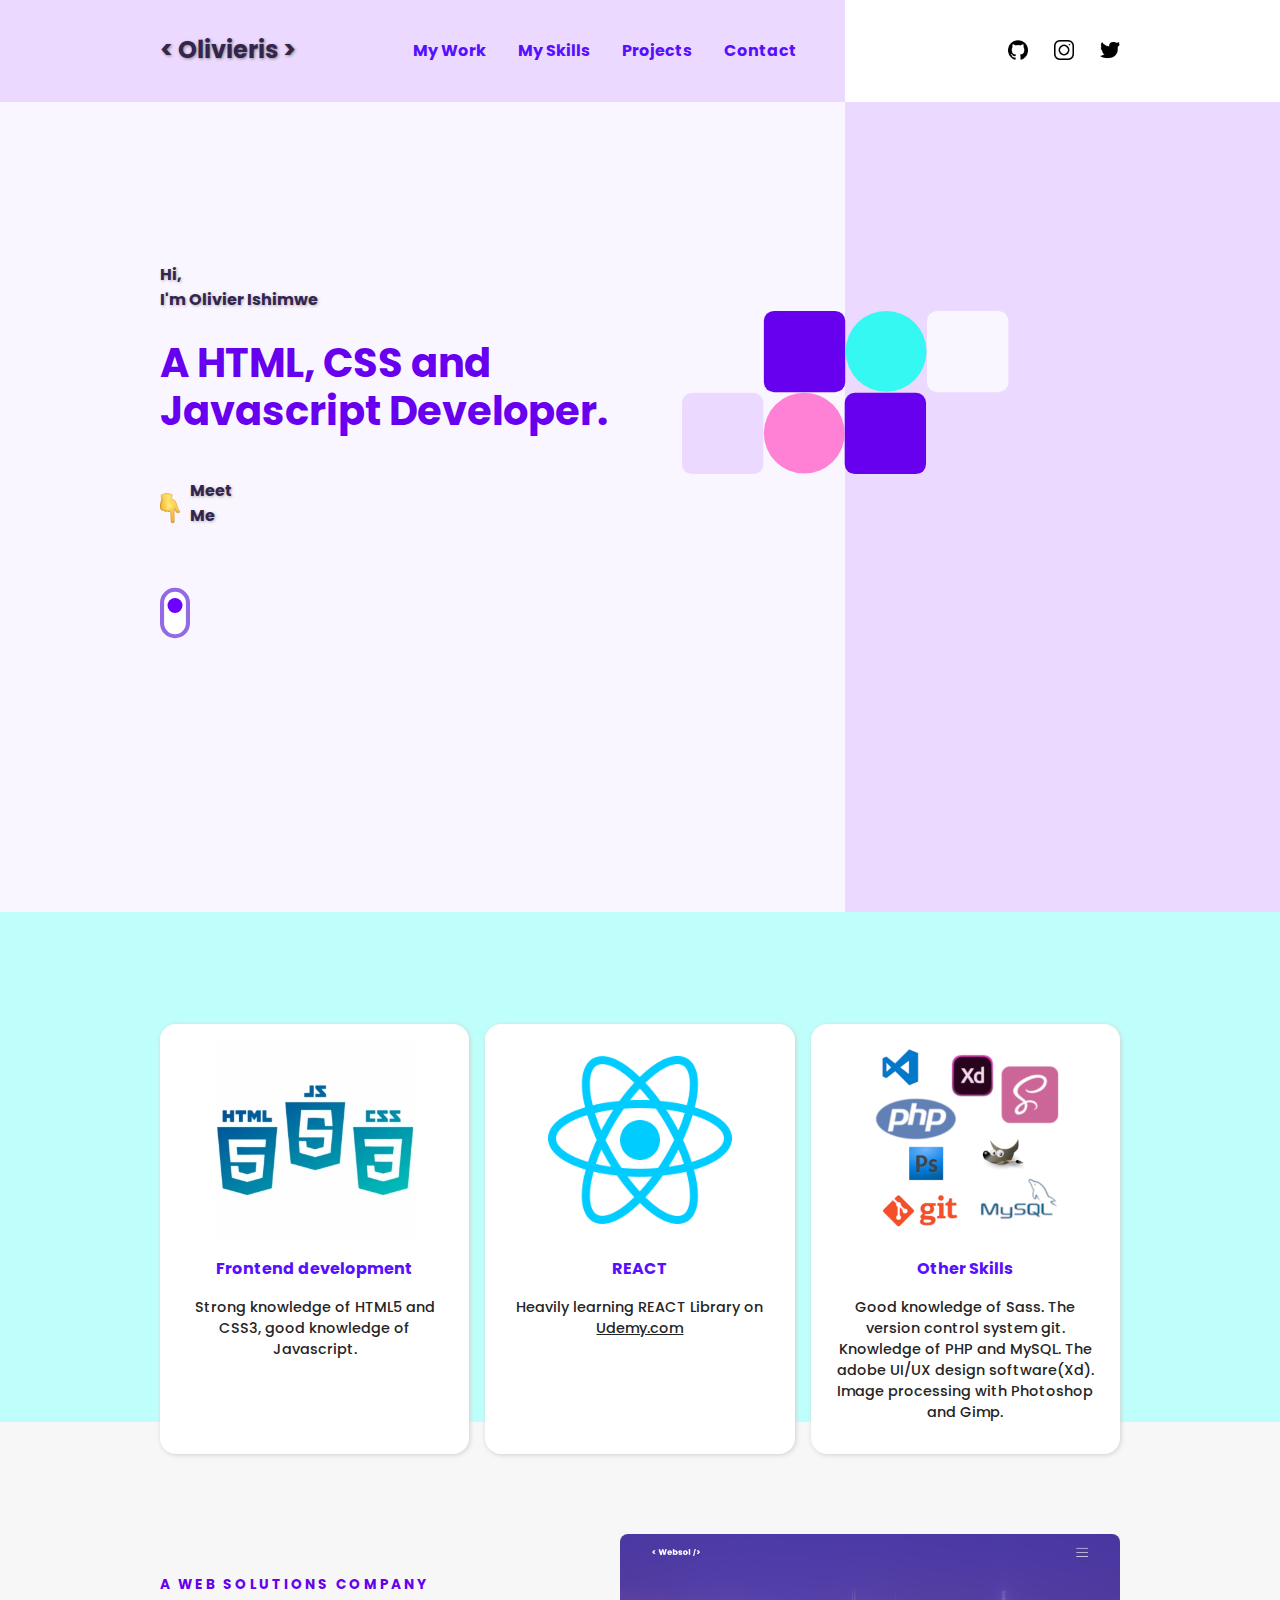
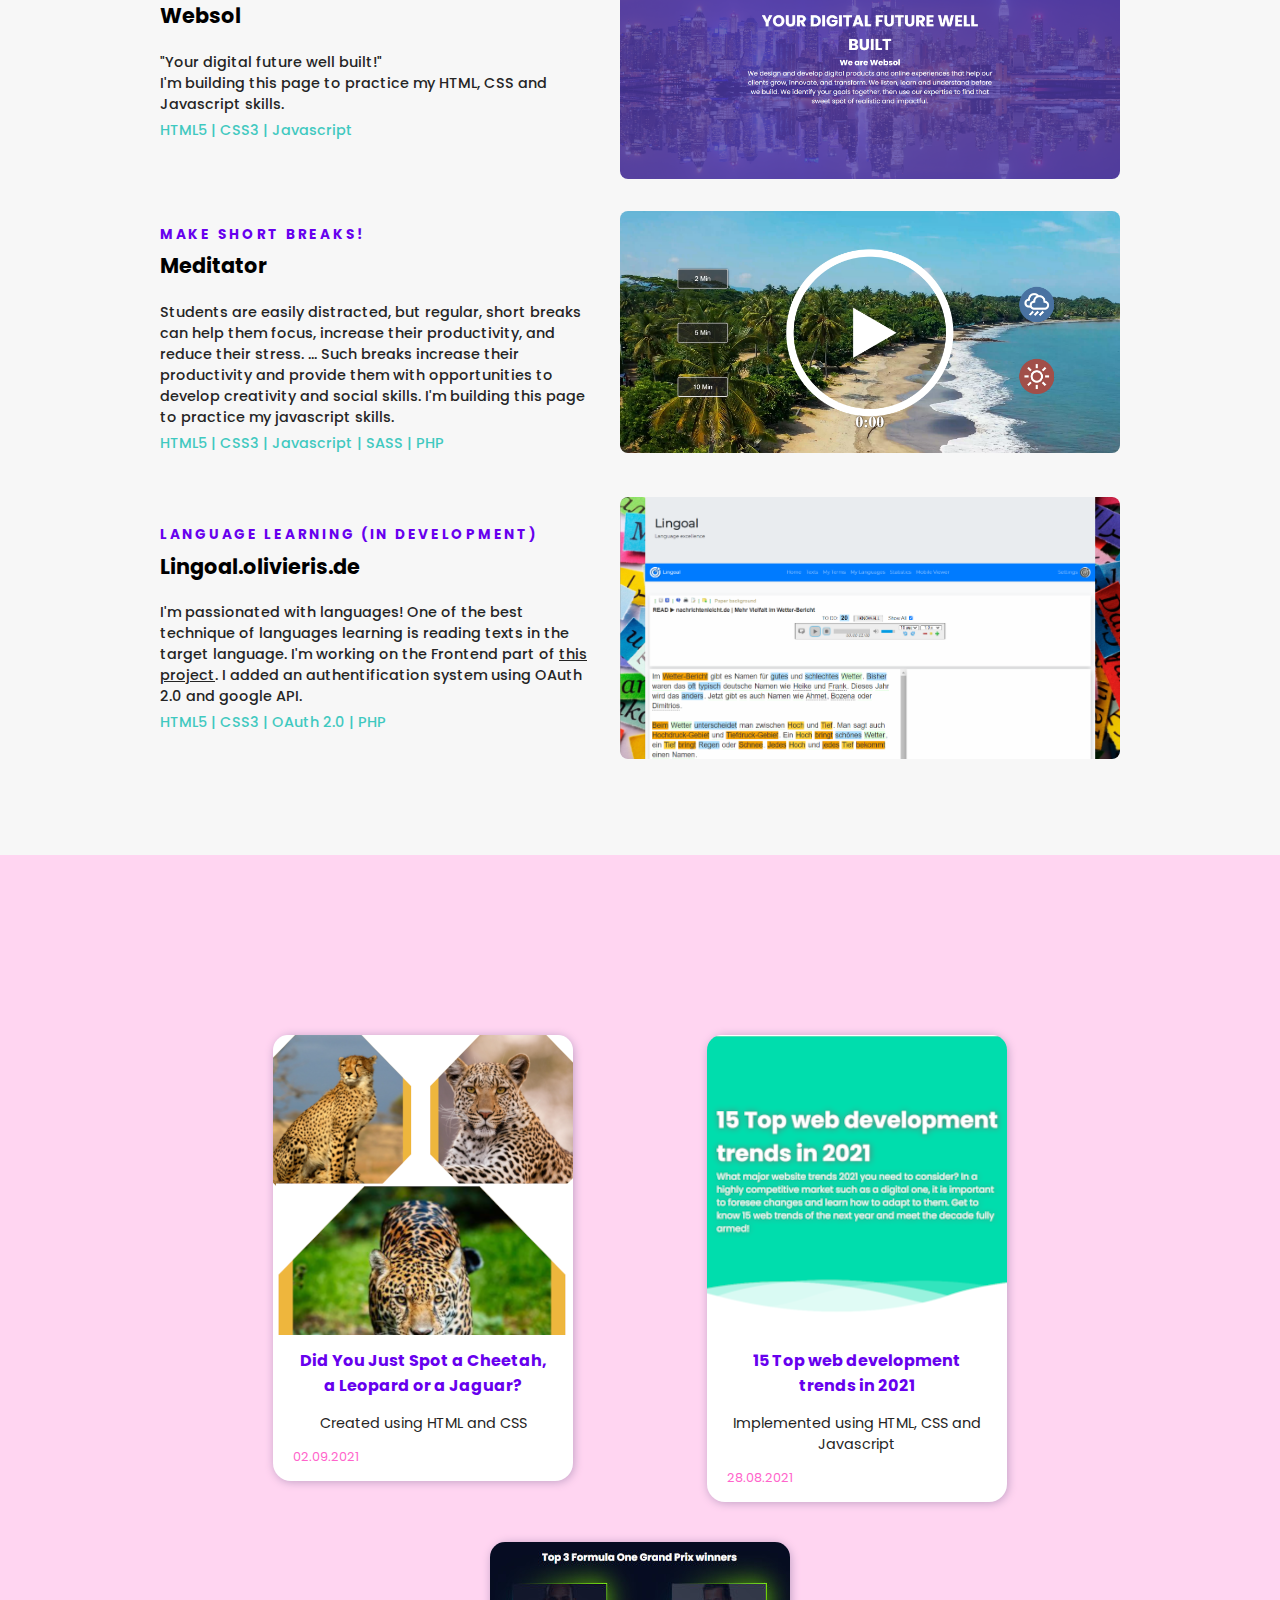
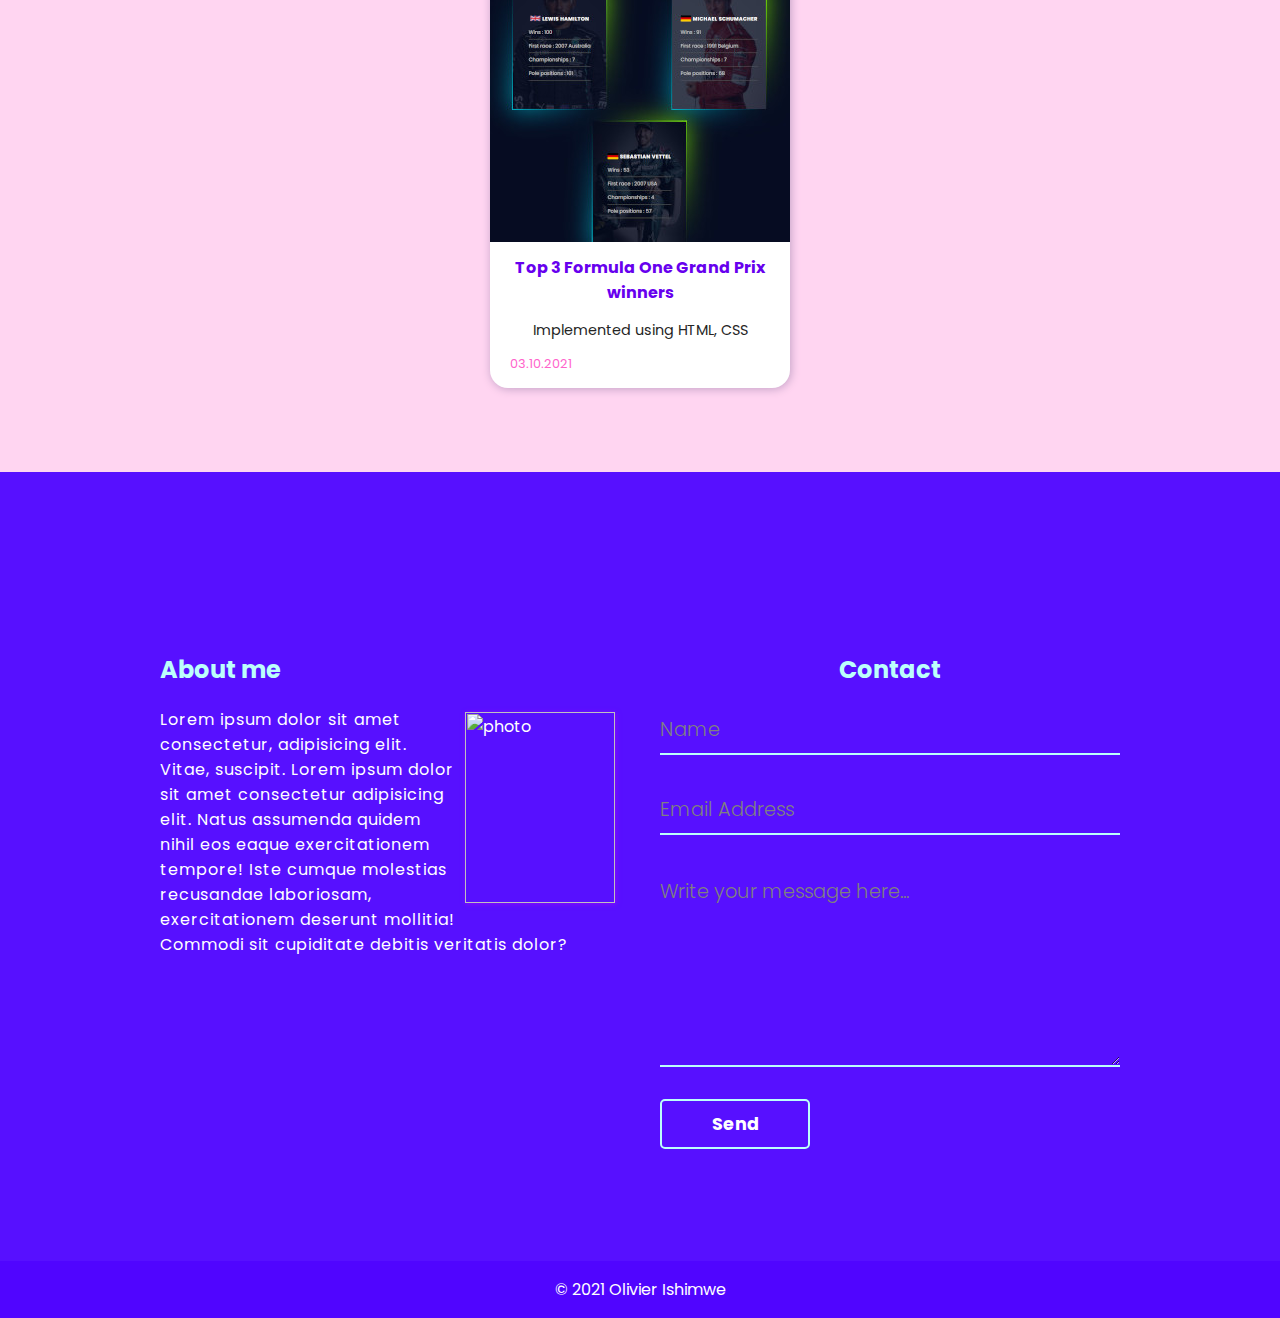
==== commit c6568e21: "added the footer part" ====
--- a/index.html
+++ b/index.html
@@ -258,7 +258,7 @@
         </section>
         <footer>
             <p>
-                <!--2021 OLIVIER ISHIMWE-->
+                © 2021 Olivier Ishimwe
             </p>
         </footer>
     </div>
--- a/css/main.css
+++ b/css/main.css
@@ -686,6 +686,23 @@
   background-color: rgba(255, 255, 255, 0.2);
 }
 
+footer {
+  display: -webkit-box;
+  display: -ms-flexbox;
+  display: flex;
+  -webkit-box-pack: center;
+      -ms-flex-pack: center;
+          justify-content: center;
+  -webkit-box-align: center;
+      -ms-flex-align: center;
+          align-items: center;
+  background: #5005ff;
+}
+
+footer p {
+  color: white;
+}
+
 @media only screen and (min-width: 800px) {
   .openbtn {
     display: none;
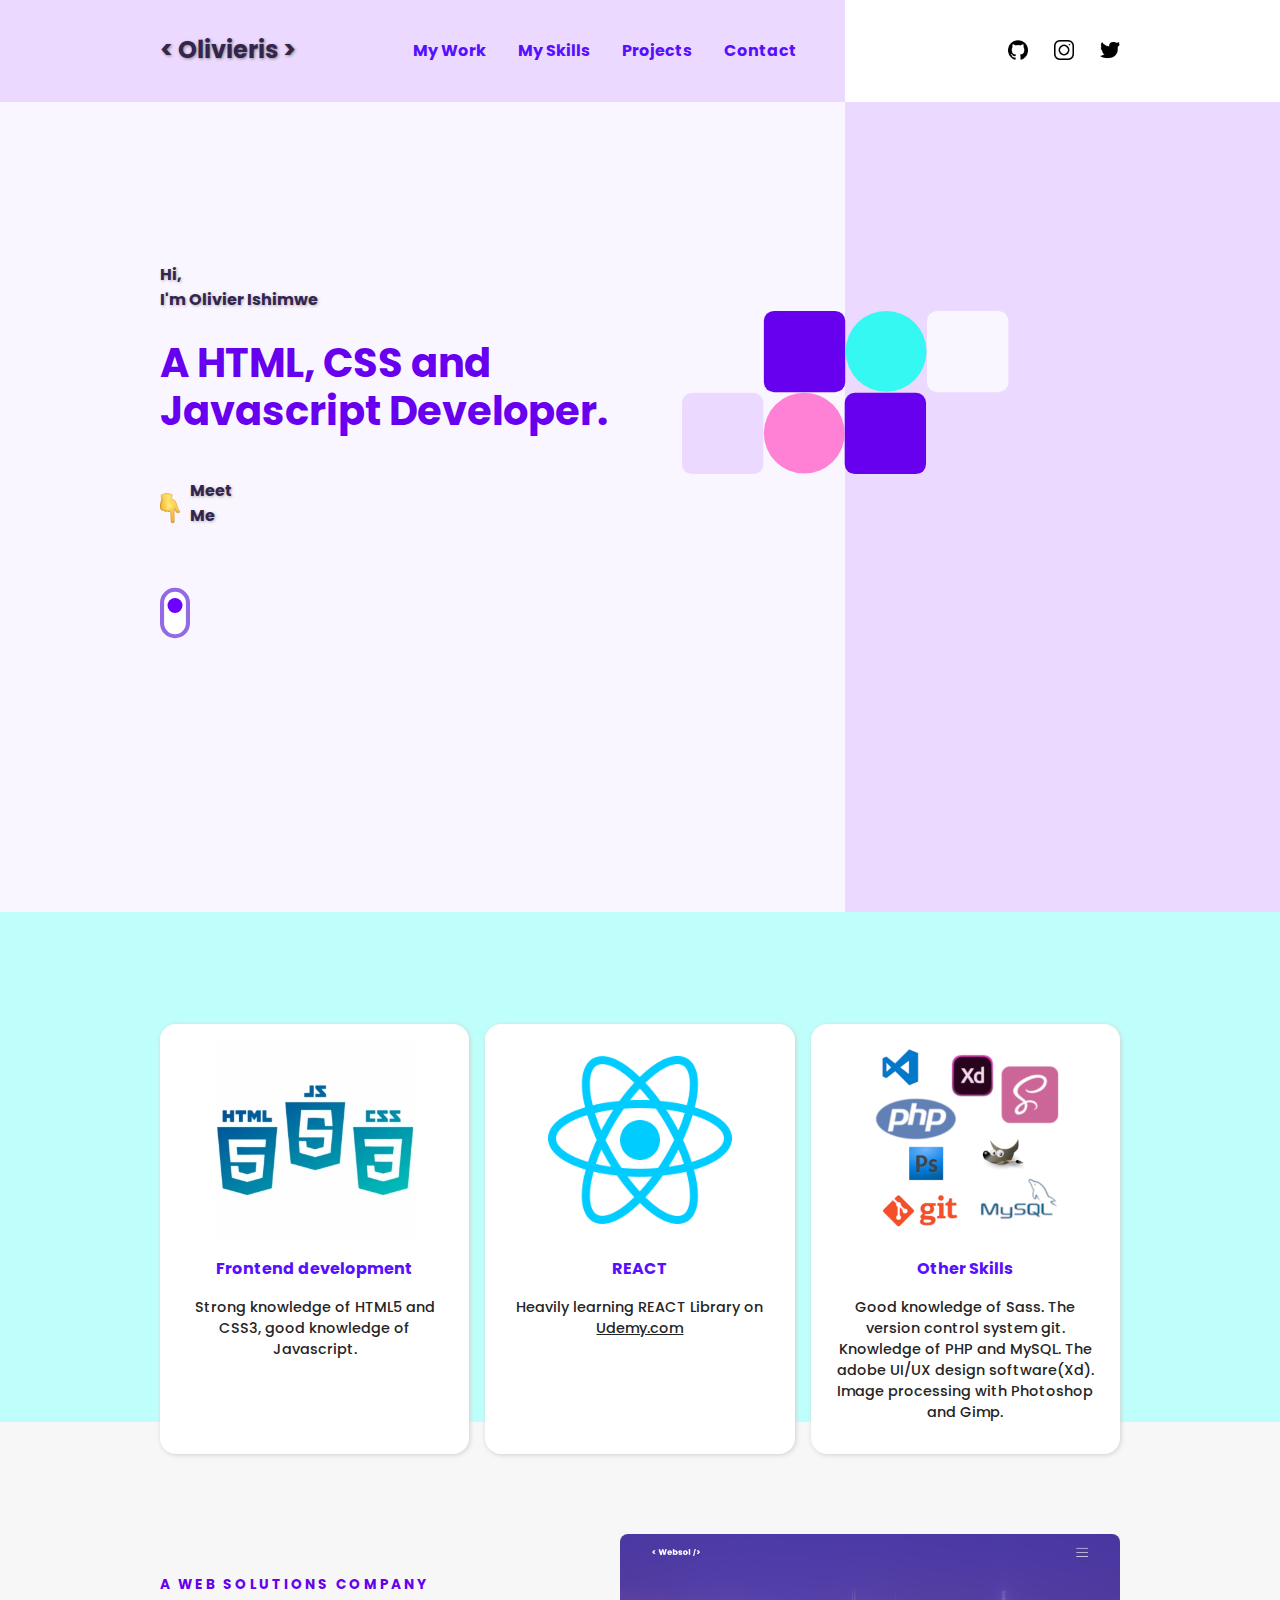
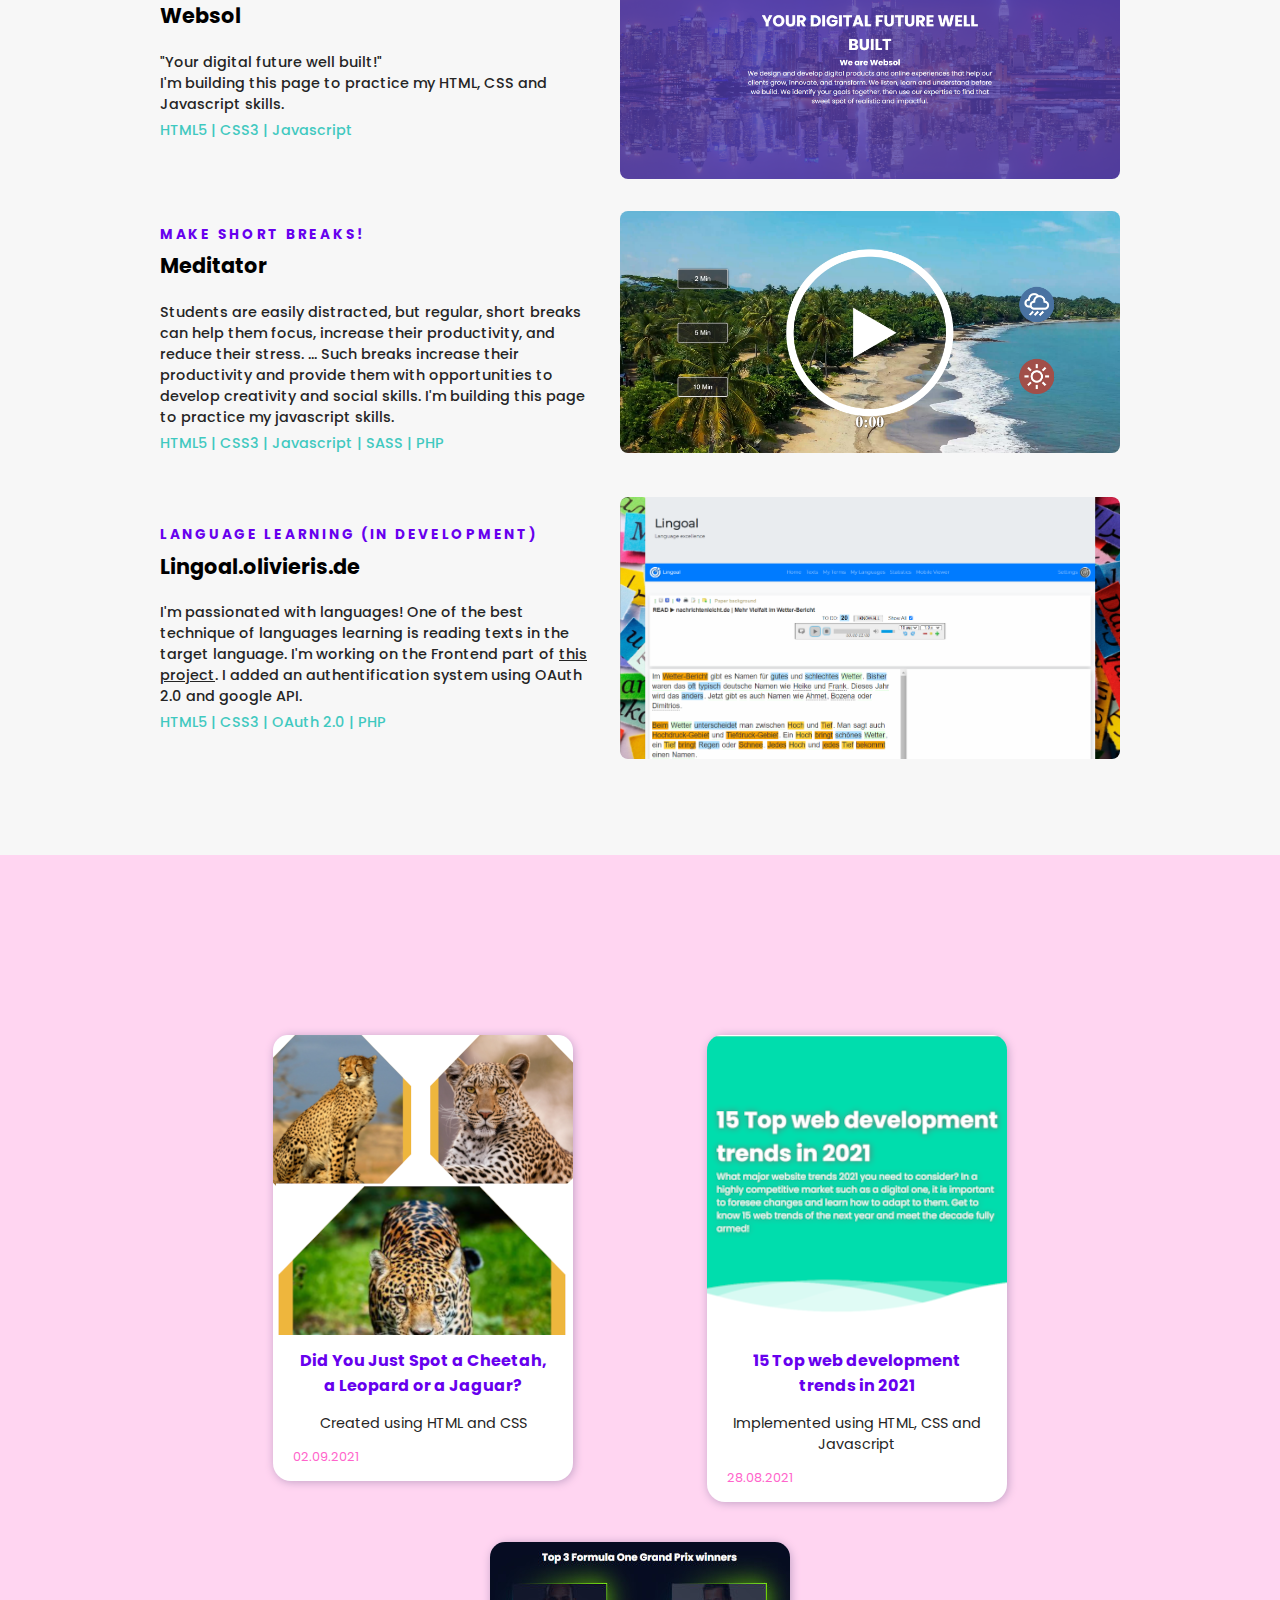
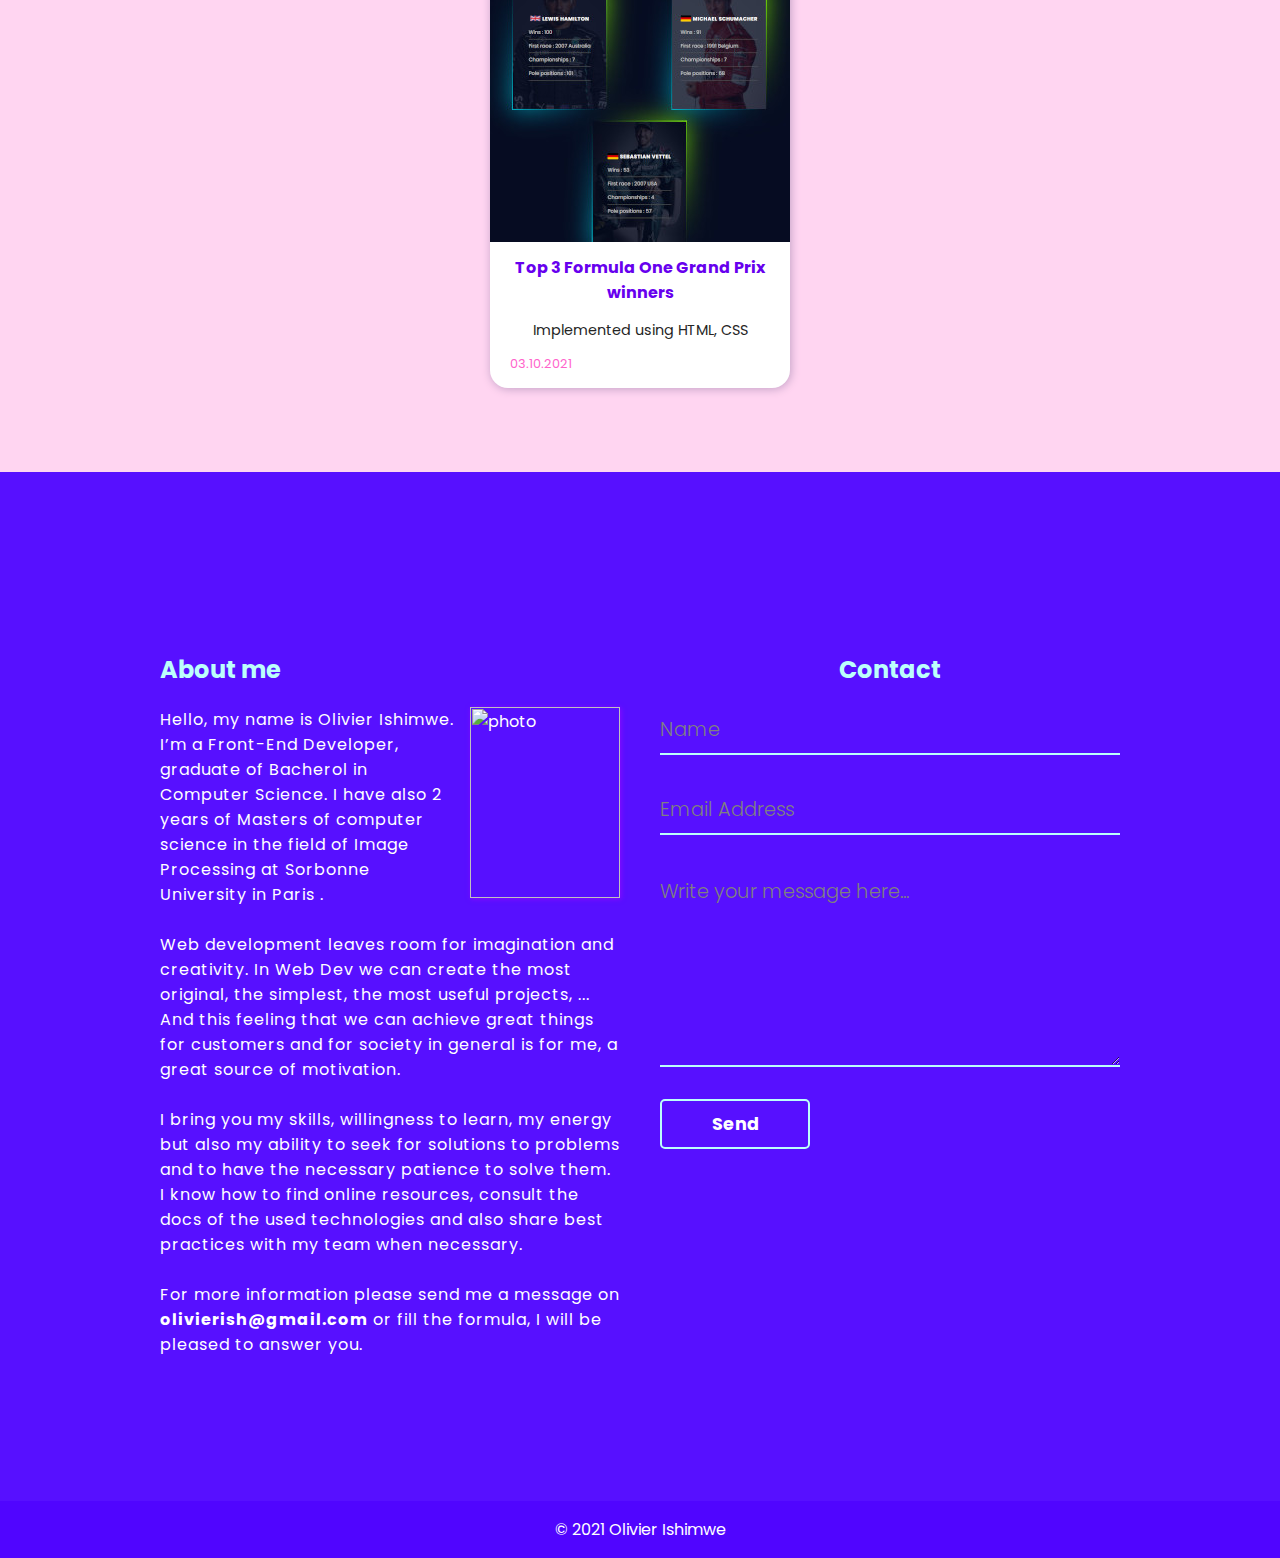
==== commit bae79755: "Added the about text, fixed the form's alignment on larger screens(flex: align-items rule)" ====
--- a/index.html
+++ b/index.html
@@ -232,9 +232,25 @@
                             <img src="images/pp.jpg" alt="photo">
                         </div>
                         <p>
-                            Lorem ipsum dolor sit amet consectetur, adipisicing elit. Vitae, suscipit.
-                            Lorem ipsum dolor sit amet consectetur adipisicing elit. Natus assumenda quidem nihil eos eaque exercitationem tempore! Iste cumque molestias recusandae laboriosam, exercitationem 
-                            deserunt mollitia! Commodi sit cupiditate debitis veritatis dolor?
+                            Hello, my name is Olivier Ishimwe.
+                            I’m a Front-End Developer, graduate of Bacherol in Computer Science. 
+                            I have also 2 years of Masters of computer science in the field of Image Processing 
+                            at Sorbonne University in Paris .
+                            <br><br> 
+                            Web development leaves room for imagination and creativity. 
+                            In Web Dev we can create the most original, 
+                            the simplest, the most useful projects, ... 
+                            And this feeling that we can achieve great things for customers and 
+                            for society in general is for me, a great source of motivation.
+                            <br><br>
+                            I bring you my skills, willingness to learn, my energy but also my ability 
+                            to seek for solutions to problems and to have the necessary patience to solve them. 
+                            I know how to find online resources, consult the docs of the used technologies 
+                             and also share best practices with my team when necessary.
+                             <br><br>
+                             For more information please send me a message on <b>olivierish@gmail.com</b> or fill the formula, 
+                             I will be pleased to answer you.
+
                         </p>
                     </div>
                 </div>
--- a/css/main.css
+++ b/css/main.css
@@ -846,10 +846,17 @@
     -webkit-box-direction: normal;
         -ms-flex-direction: row;
             flex-direction: row;
+    -webkit-box-align: start;
+        -ms-flex-align: start;
+            align-items: flex-start;
   }
   .contact .contact-container .content {
     width: 50%;
     padding-right: 20px;
+  }
+  .contact .contact-container .content .about-wrapper div {
+    margin-left: 15px;
+    margin: 0 0 10px 15px;
   }
   .contact .contact-container form {
     width: 50%;
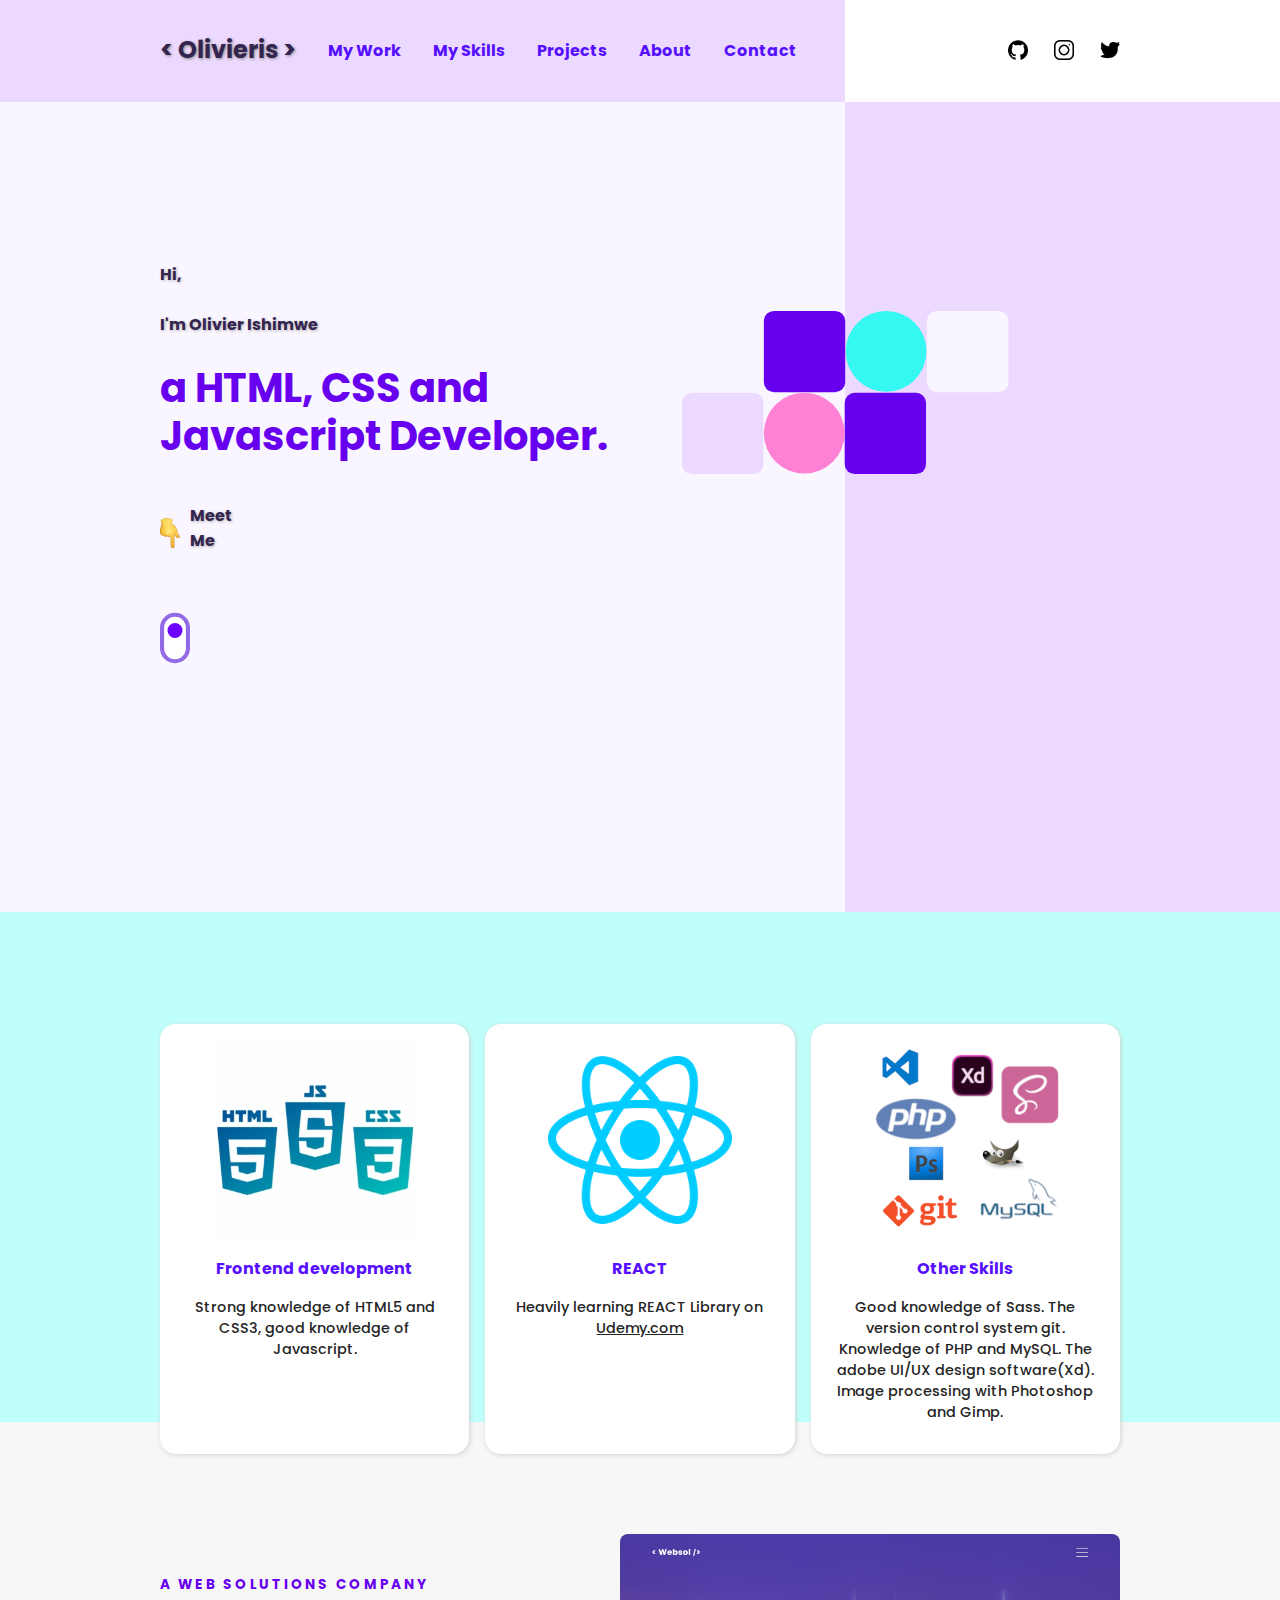
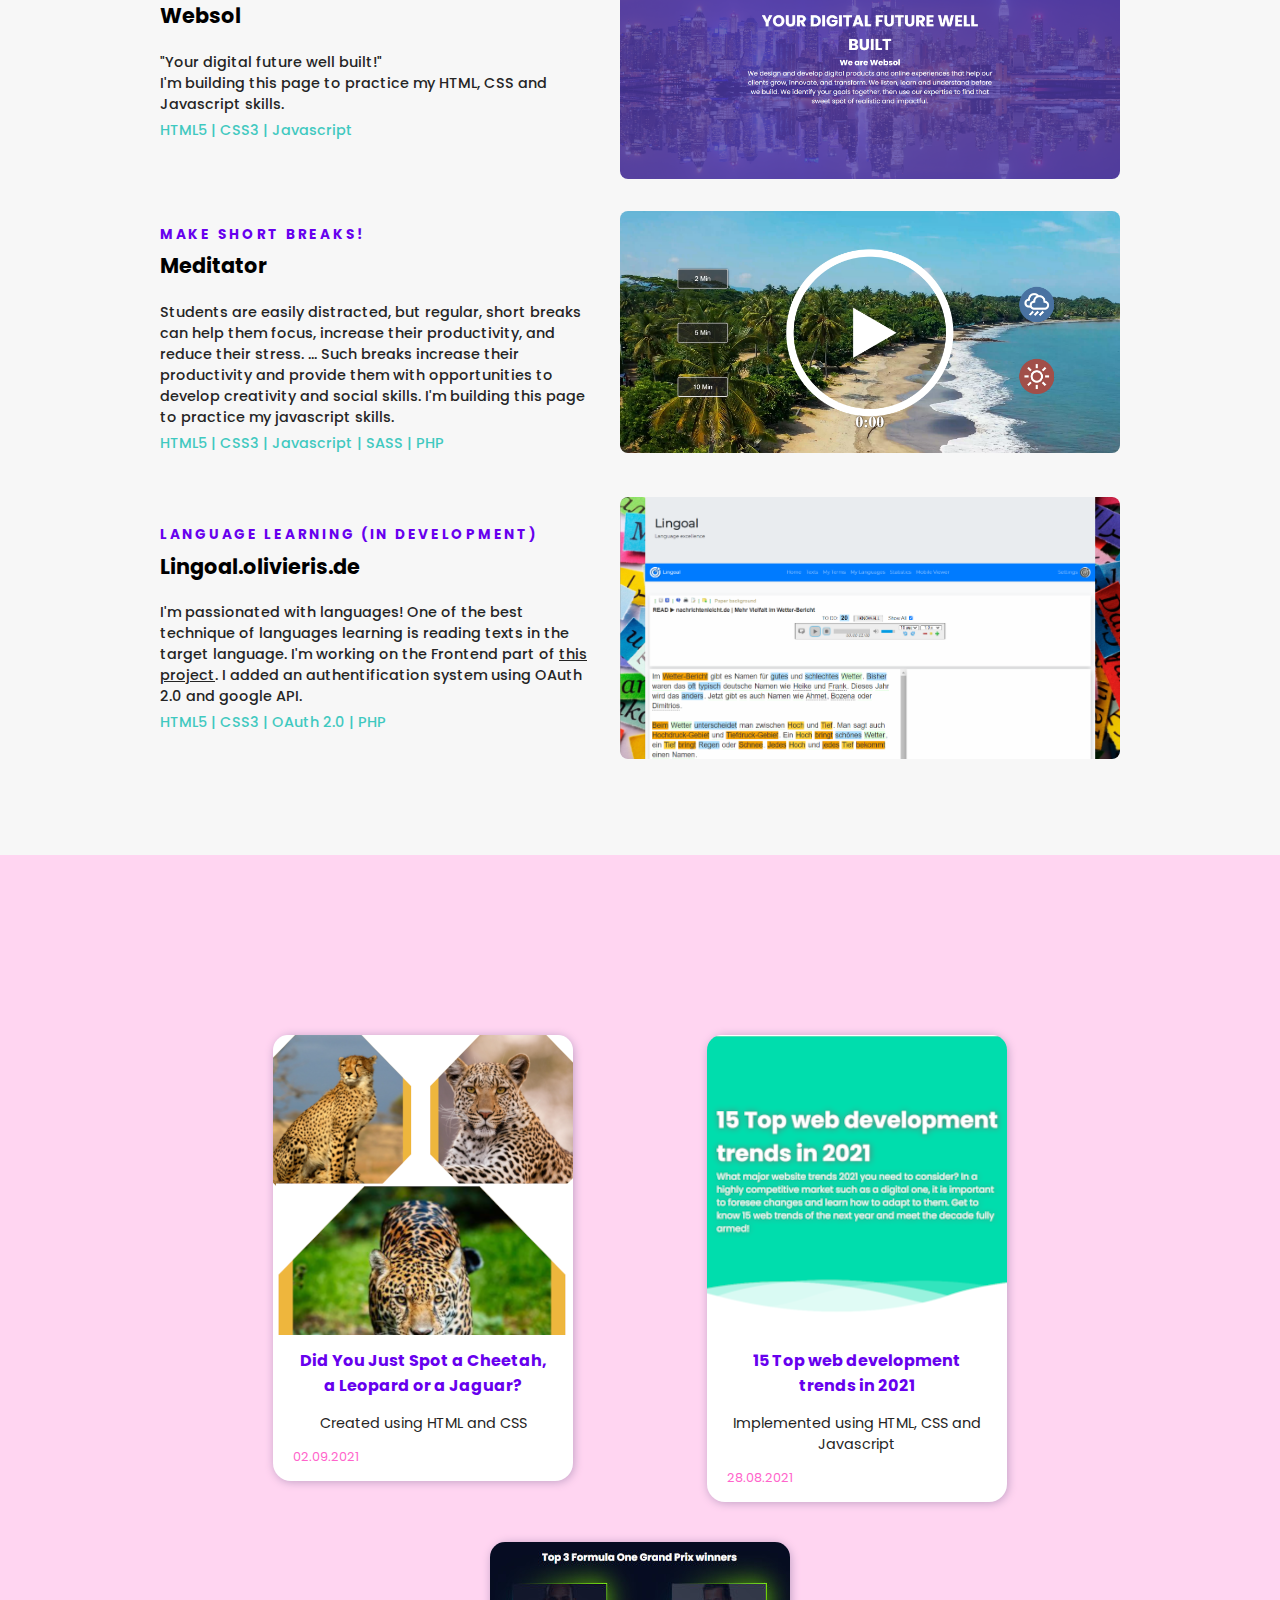
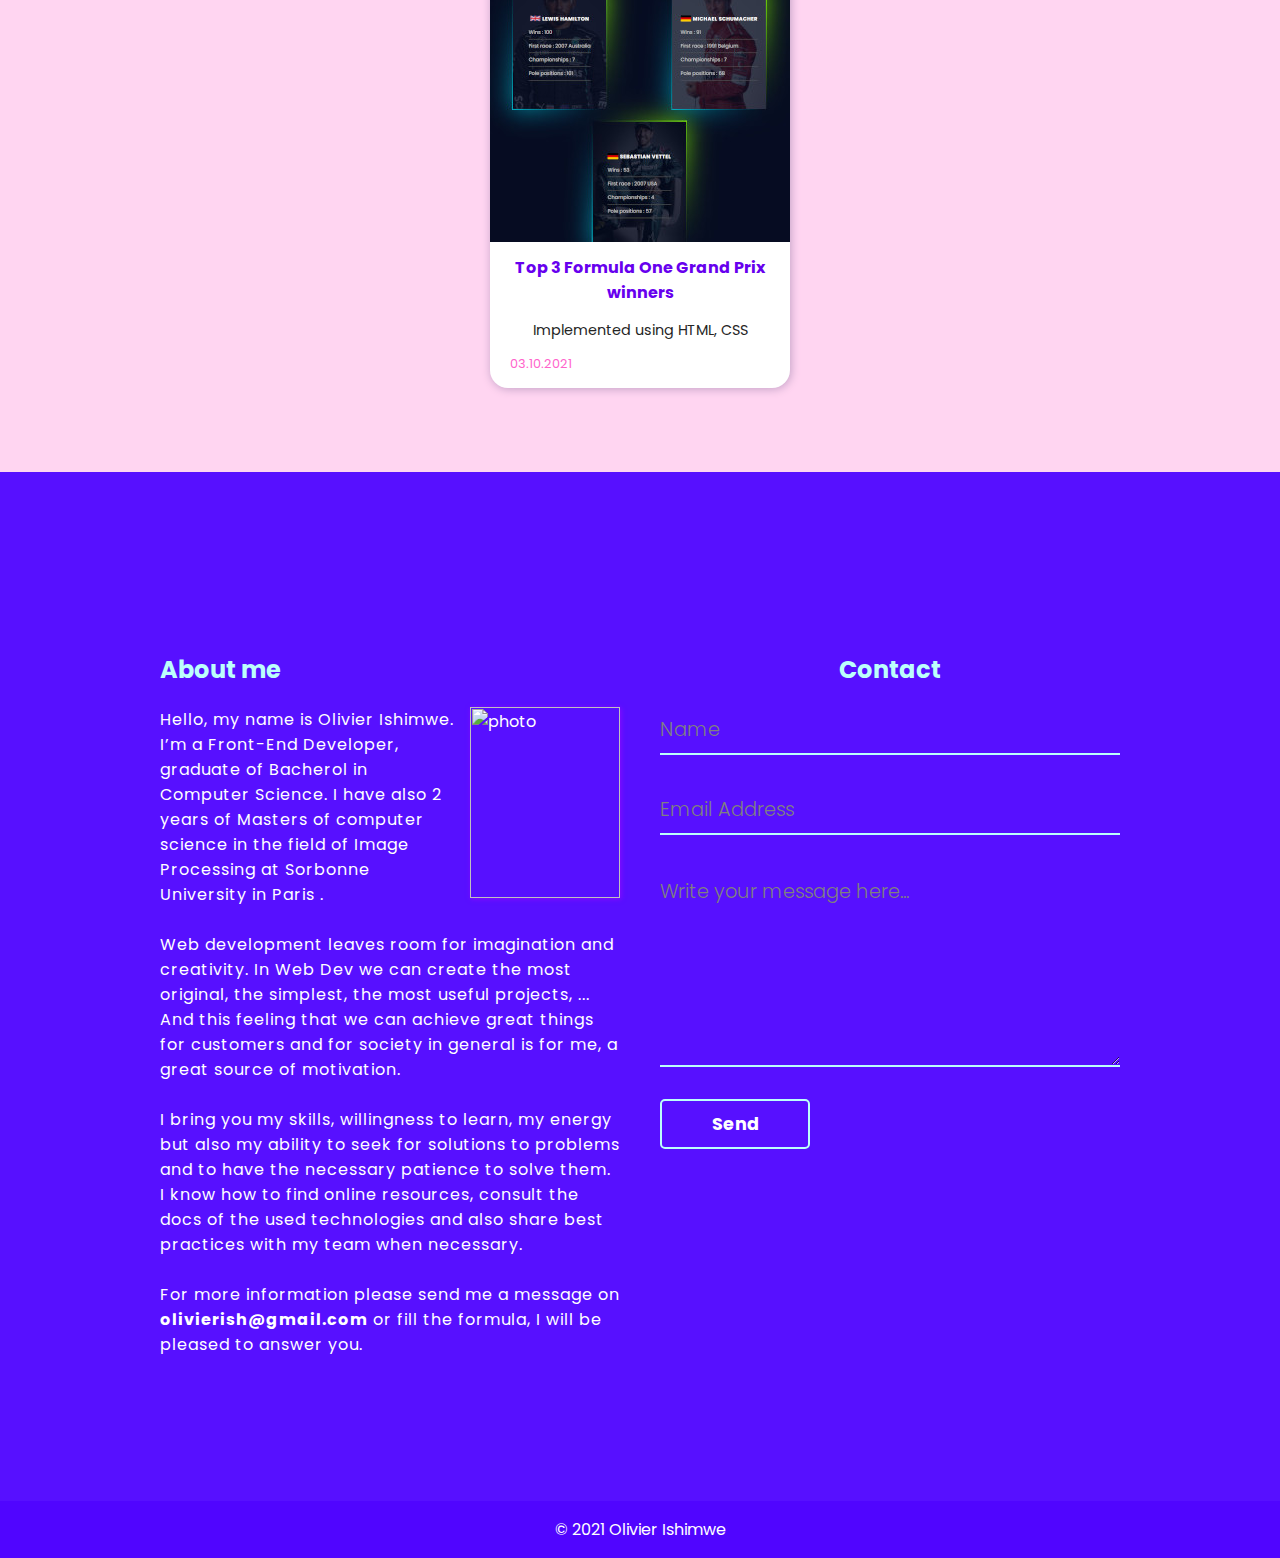
==== commit 33e252c6: "Modified the hero text <br>" ====
--- a/index.html
+++ b/index.html
@@ -19,7 +19,9 @@
         <a href="#my-portfolio" onclick="closeNav()">My Work</a>
         <a href="#my-skills" onclick="closeNav()">My Skills</a>
         <a href="#my-smallProjects" onclick="closeNav()">Projects</a>
-        <a href="#my-contact" onclick="closeNav()">Contact</a>
+        <a href="#about-me" onclick="closeNav()">About</a>
+        <!-- <a href="#my-contact" onclick="closeNav()">Contact</a> -->
+        <a href="#contact-form" onclick="closeNav()">Contact</a>
     </div>
     <div id="main">
         <div class="nav-container">
@@ -30,7 +32,9 @@
                         <li><a href="#my-portfolio">My Work</a></li>
                         <li><a href="#my-skills">My Skills</a></li>
                         <li><a href="#my-smallProjects">Projects</a></li>
-                        <li><a href="#my-contact">Contact</a></li>
+                        <li><a href="#about-me">About</a></li>
+                        <!-- <li><a href="#my-contact">Contact</a></li> -->
+                        <li><a href="#contact-form">Contact</a></li>
                     </ul>
                 </nav>
                 <button class="openbtn" id="openBtn" onclick="openNav()">☰</button>
@@ -46,8 +50,8 @@
         <div class="hero">
             <div class="content">
                 <!-- stagger1  : a class for animations purpose -->
-                <p class="i-am stagger1">Hi,<br> I'm Olivier Ishimwe</p>
-                <h1 class="stagger1">A HTML, CSS and Javascript Developer.</h1>
+                <p class="i-am stagger1">Hi,<br><br> I'm Olivier Ishimwe</p>
+                <h1 class="stagger1">a HTML, CSS and Javascript Developer.</h1>
                 <div class="meet stagger1">
                     <img src="icons/fingerdown3.png" alt="finger pointing down" height="42" width="27">
                     <p>Meet Me</p>
@@ -225,8 +229,9 @@
         <section class="contact" id="my-contact">
             <div class="contact-container transition3">
                 <div class="content">
-                    <h2 class="heading">About me</h2>
-                    <div class="about-wrapper">
+                    <a class="anchor" id="about-me"></a>
+                    <h2 class="heading" id="labout-me">About me</h2>
+                    <div class="about-wrapper" >
                         <div>
                             <!-- <img src="images/profile-picture.jpg" alt="photo"> -->
                             <img src="images/pp.jpg" alt="photo">
@@ -255,7 +260,7 @@
                     </div>
                 </div>
                 <form>
-                    <h2 class="heading">Contact</h2>
+                    <h2 class="heading" id="contact-form">Contact</h2>
                     <div class="inputBx">
                         <input type="text" name="" placeholder="Name">
                     </div>
--- a/css/main.css
+++ b/css/main.css
@@ -19,6 +19,13 @@
   width: 100%;
   height: auto;
   /*oli added*/
+}
+
+.anchor {
+  display: block;
+  position: relative;
+  top: -200px;
+  visibility: hidden;
 }
 
 .sidebar {
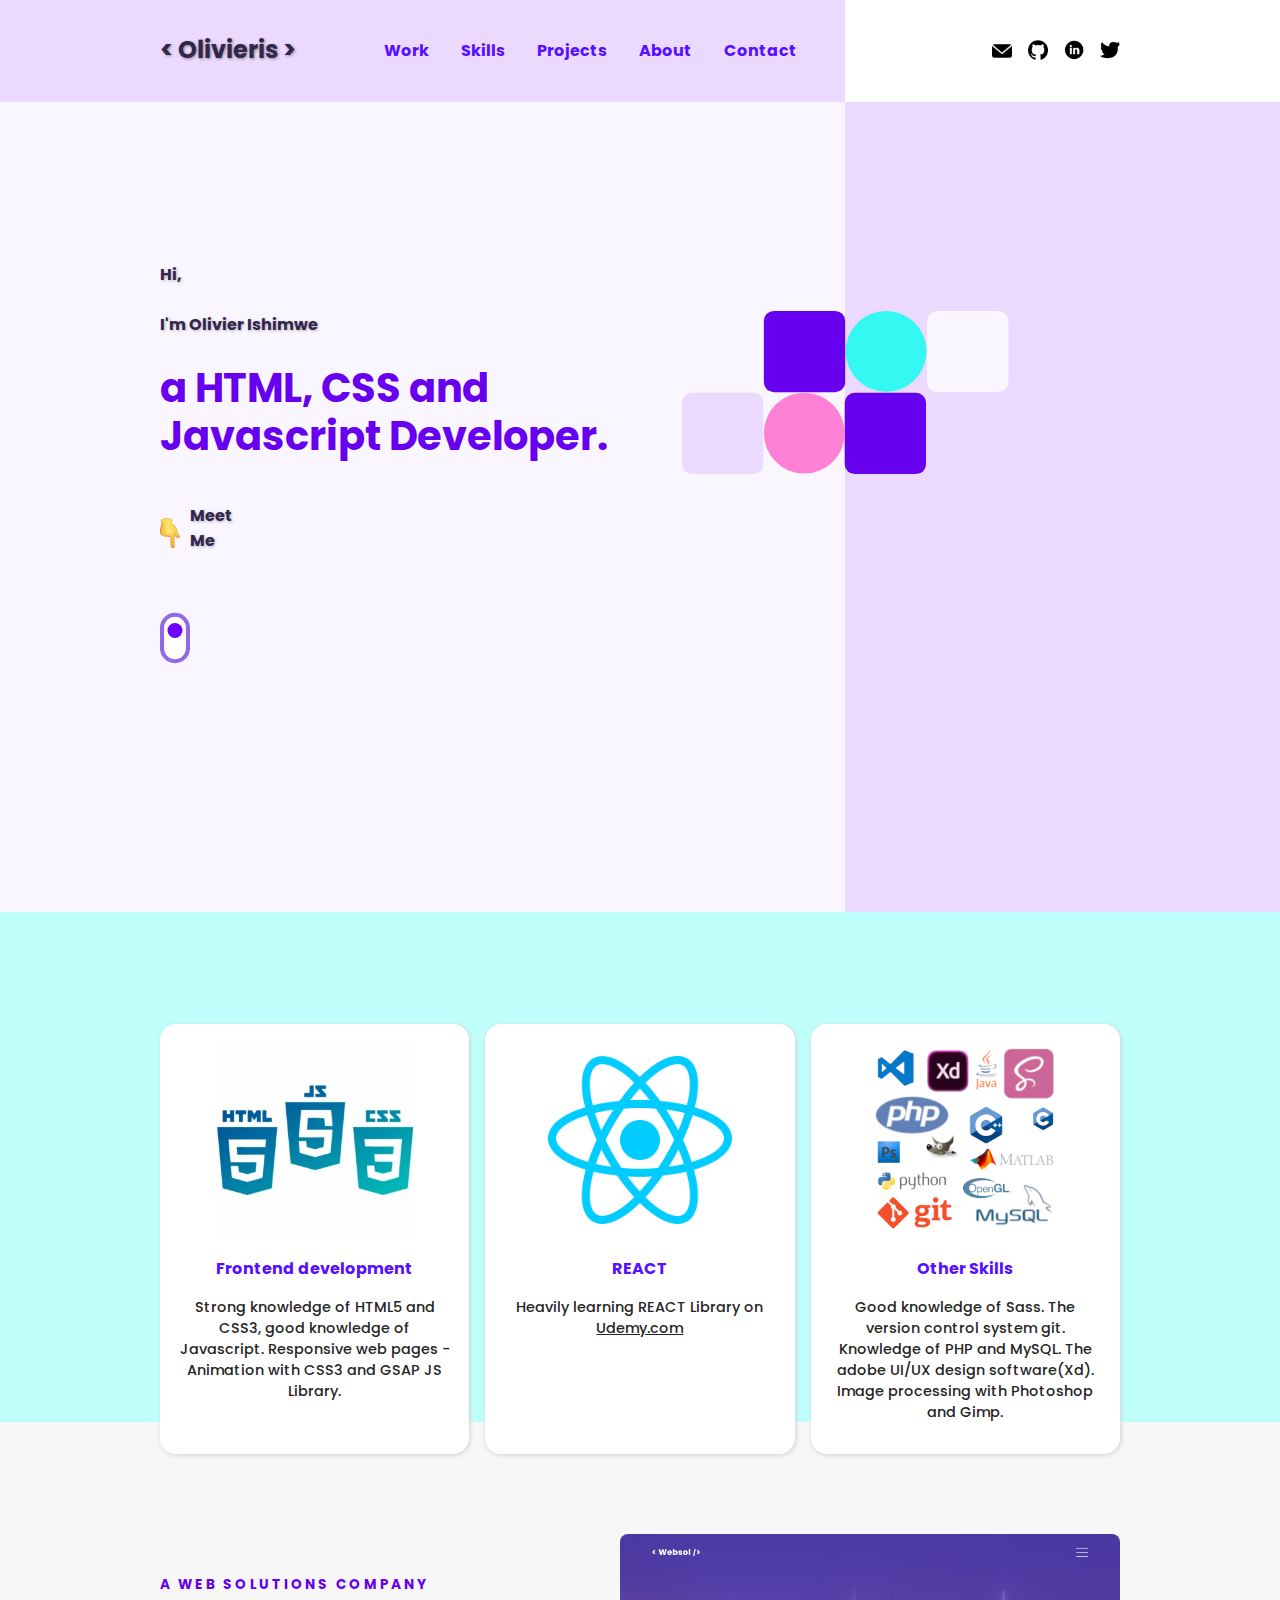
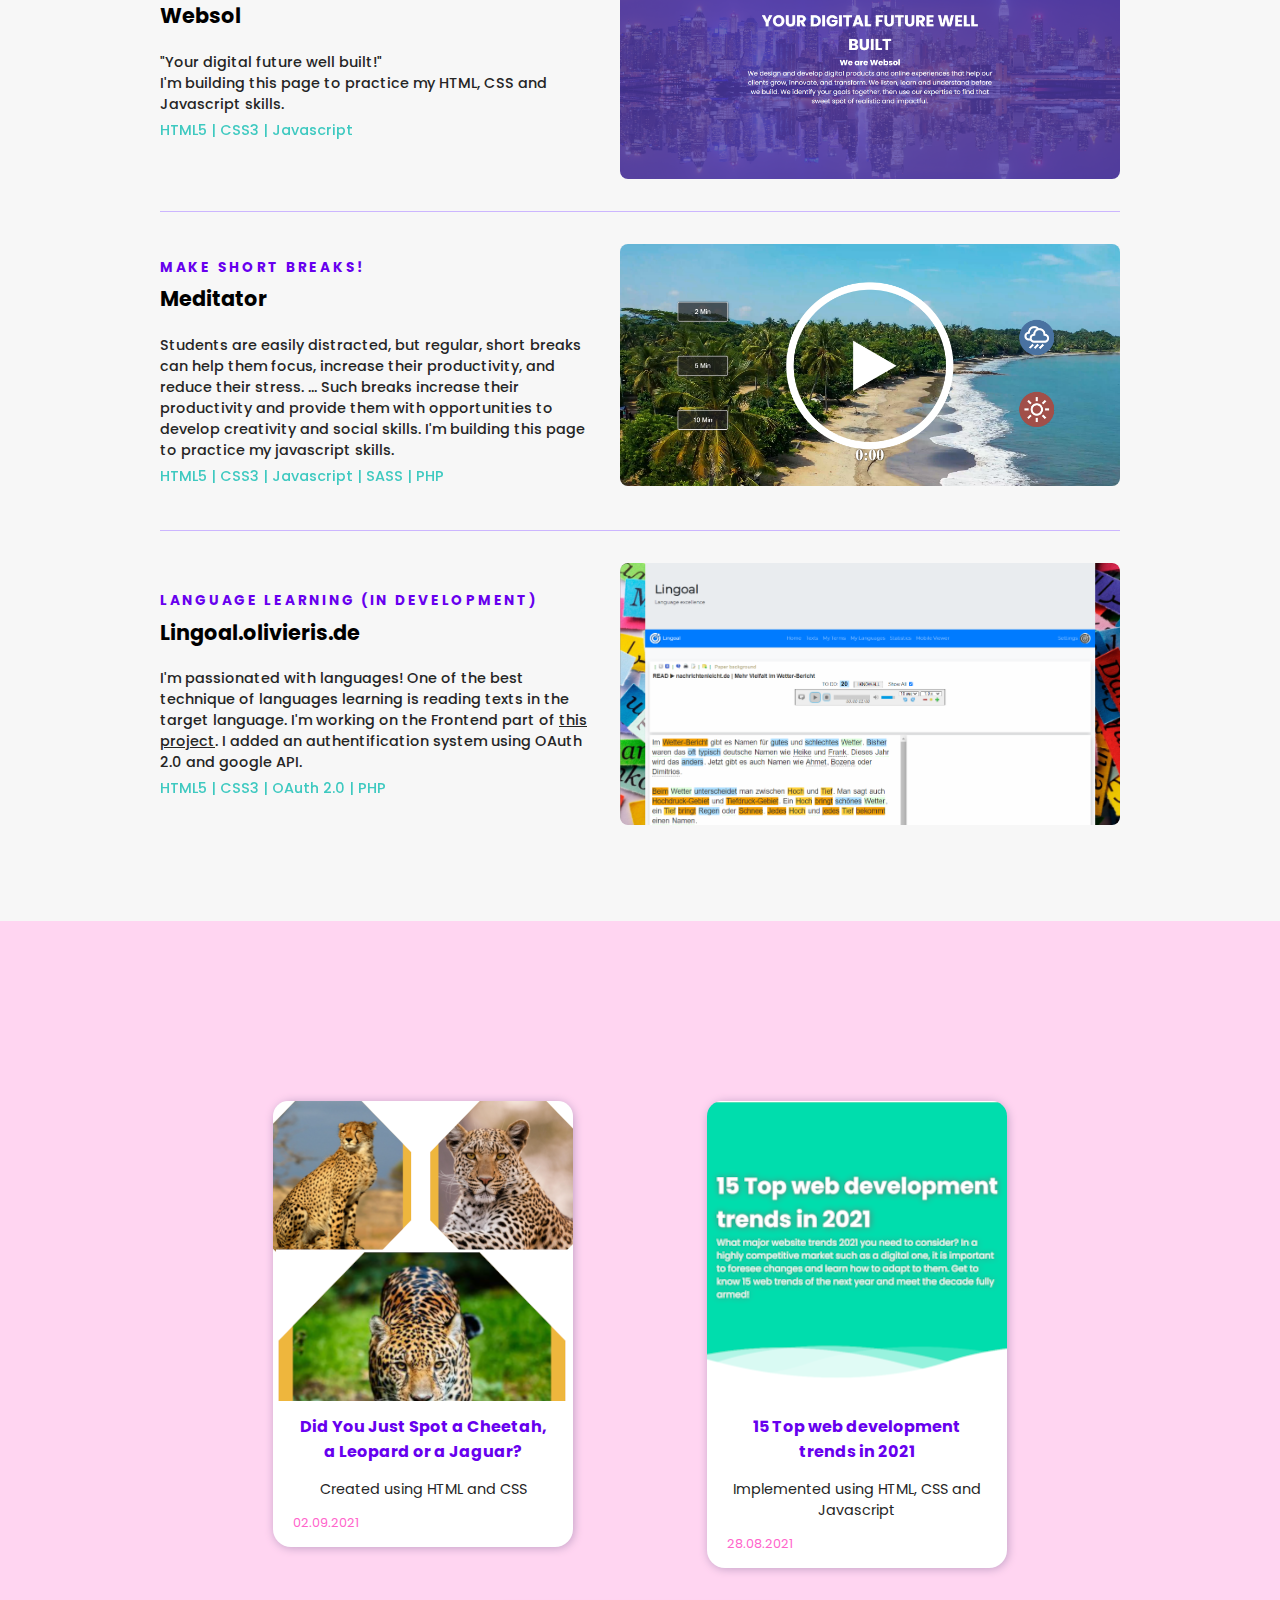
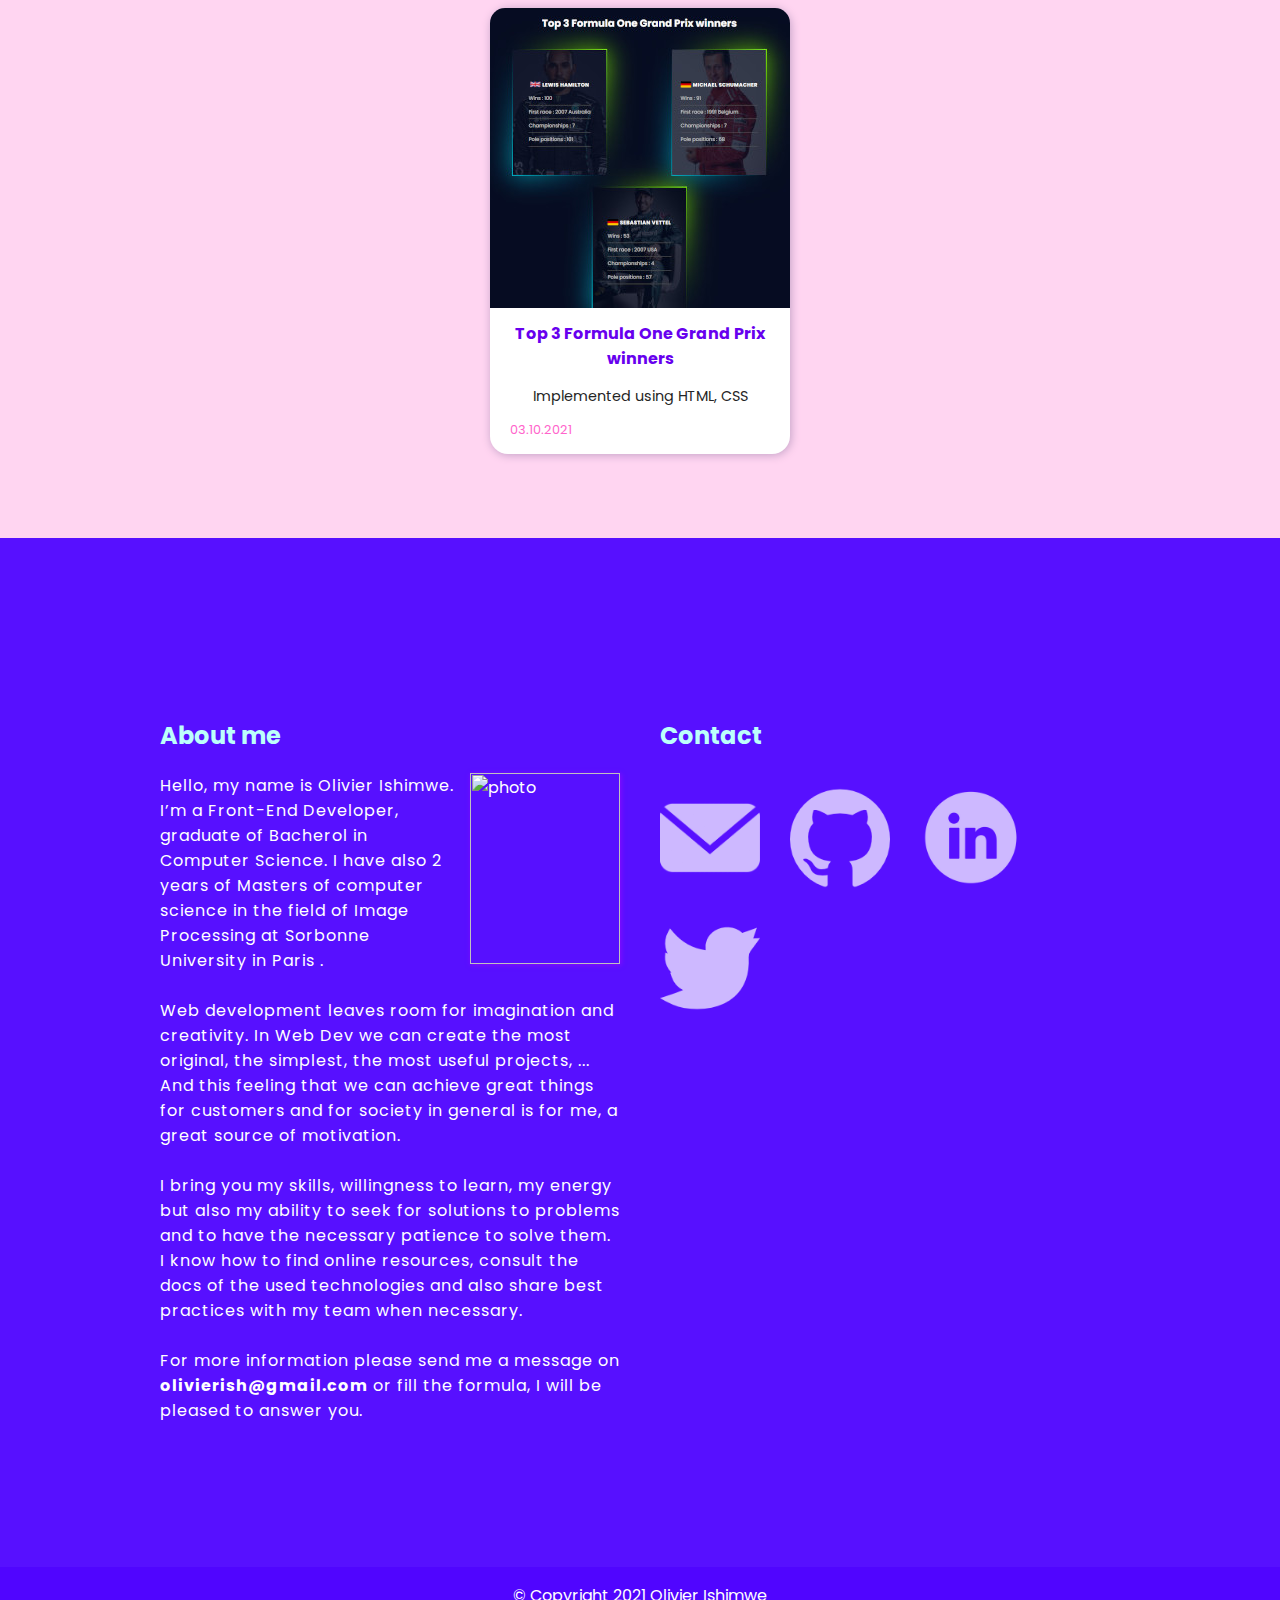
==== commit c42b998b: "fixed social header size(width); added email and linkedin links; deleted #my# on menus;Updated html " ====
--- a/index.html
+++ b/index.html
@@ -9,19 +9,19 @@
     <link rel="apple-touch-icon" sizes="180x180" href="favicon/apple-touch-icon.png">
     <link rel="icon" type="image/png" sizes="32x32" href="favicon/favicon-32x32.png">
     <link rel="icon" type="image/png" sizes="16x16" href="favicon/favicon-16x16.png">
-    <link rel="manifest" href="/site.webmanifest">
+    <!-- <link rel="manifest" href="/site.webmanifest"> -->
 
     <link rel="stylesheet" href="css/main.css">
 </head>
 <body>
     <div id="mySidebar" class="sidebar">
         <a href="javascript:void(0)" class="closebtn" onclick="closeNav()">x</a>
-        <a href="#my-portfolio" onclick="closeNav()">My Work</a>
-        <a href="#my-skills" onclick="closeNav()">My Skills</a>
+        <a href="#my-portfolio" onclick="closeNav()">Work</a>
+        <a href="#my-skills" onclick="closeNav()">Skills</a>
         <a href="#my-smallProjects" onclick="closeNav()">Projects</a>
         <a href="#about-me" onclick="closeNav()">About</a>
         <!-- <a href="#my-contact" onclick="closeNav()">Contact</a> -->
-        <a href="#contact-form" onclick="closeNav()">Contact</a>
+        <a href="#contact-me" onclick="closeNav()">Contact</a>
     </div>
     <div id="main">
         <div class="nav-container">
@@ -29,20 +29,22 @@
                 <a href="./index.html" class="logo">&lt; Olivieris &gt;</a>
                 <nav>
                     <ul>
-                        <li><a href="#my-portfolio">My Work</a></li>
-                        <li><a href="#my-skills">My Skills</a></li>
+                        <li><a href="#my-portfolio">Work</a></li>
+                        <li><a href="#my-skills">Skills</a></li>
                         <li><a href="#my-smallProjects">Projects</a></li>
                         <li><a href="#about-me">About</a></li>
                         <!-- <li><a href="#my-contact">Contact</a></li> -->
-                        <li><a href="#contact-form">Contact</a></li>
+                        <li><a href="#contact-me">Contact</a></li>
                     </ul>
                 </nav>
                 <button class="openbtn" id="openBtn" onclick="openNav()">☰</button>
             </header>
             <div class="social-header">
                 <ul>
+                    <li><a href="mailto:olivierish@gmail.com" target="_blank"><img src="icons/emailbis.png" alt="github"></a></li>
                     <li><a href="https://github.com/Olivierish" target="_blank"><img src="icons/github-logo.png" alt="github"></a></li>
-                    <li><a href="#"><img src="icons/instagram.png" alt="instagram"></a></li>
+                    <!-- <li><a href="#"><img src="icons/instagram.png" alt="instagram"></a></li> -->
+                    <li><a href="https://www.linkedin.com/in/olivier-ishimwe-845b0859/" target="_blank"><img src="icons/linkedin.png" alt="linkedin"></a></li>
                     <li><a href="#"><img src="icons/twitter.png" alt="twitter"></a></li>
                 </ul>
             </div>
@@ -77,8 +79,8 @@
                 </g>
             </svg>
         </div>
-        <!--
-        <section class="featured" id="my-work">
+        
+        <!--<section class="featured" id="my-work">
             <div class="left">
                 <div class="inner transition2">
                     <p class="subtitle">Featured Project</p>
@@ -102,6 +104,7 @@
                         <p class="skill-title">Frontend development</p>
                         <p class="featured-desc skill-desc">
                             Strong knowledge of HTML5 and CSS3, good knowledge of Javascript.
+                            Responsive web pages - Animation with CSS3 and GSAP JS Library.
                         </p>
                     </li>
                     <li class="transition2">
@@ -115,7 +118,7 @@
                     </li>
                     <li class="transition2">
                         <div class="icon-container one">
-                            <img src="images/other-skills-2.png" alt="other skills" width="200" height="100">
+                            <img src="images/other-skills-4.png" alt="other skills" width="200" height="100">
                         </div>
                         <p class="skill-title">Other Skills</p>
                         <p class="featured-desc skill-desc">
@@ -259,7 +262,9 @@
                         </p>
                     </div>
                 </div>
+                <!--
                 <form>
+                    <a class="anchor" id="contact-me"></a>
                     <h2 class="heading" id="contact-form">Contact</h2>
                     <div class="inputBx">
                         <input type="text" name="" placeholder="Name">
@@ -273,13 +278,23 @@
                     <div class="inputBx">
                         <input type="submit" value="Send" name="">
                     </div>
-                </form>
+                </form>-->
+                <div class="social-nets">
+                    <a class="anchor" id="contact-me"></a>
+                    <h2 class="heading" id="contact-form">Contact</h2>
+                    <div class="social-nets-content">
+                        <a href="mailto:olivierish@gmail.com" target="_blank"><img src="icons/emailbis.png" alt="email"></a>
+                        <a href="https://github.com/Olivierish" target="_blank"><img src="icons/github-logo.png" alt="github"></a>
+                        <a href="https://www.linkedin.com/in/olivier-ishimwe-845b0859/" target="_blank"><img src="icons/linkedin.png" alt="linkedin"></a>
+                        <a href="#" target="_blank"><img src="icons/twitter.png" alt="twitter"></a>  
+                    </div>
+                </div>
 
             </div>
         </section>
         <footer>
             <p>
-                © 2021 Olivier Ishimwe
+                © Copyright 2021 Olivier Ishimwe
             </p>
         </footer>
     </div>
@@ -343,7 +358,7 @@
         sidebarElt.style.width = "250px";
         const linksElts = sidebarElt.querySelectorAll("a");
         linksElts.forEach(element => element.style.opacity = "1");
-        //document.getElementById("main").style.marginRight = "250px";
+        //document.getElementById("main").style.marginLeft = "-250px";
         //document.getElementById("openBtn").style.display = "none";
 
        }
@@ -351,7 +366,7 @@
            const linksElts = sidebarElt.querySelectorAll("a");
            linksElts.forEach(element => element.style.opacity = "0");
            sidebarElt.style.width = "0";
-           //document.getElementById("main").style.marginRight = "0";
+           //document.getElementById("main").style.marginLeft = "0";
            //document.getElementById("openBtn").style.display = "block";
        }
 
--- a/css/main.css
+++ b/css/main.css
@@ -68,9 +68,8 @@
   margin-top: 1rem;
 }
 
-/*
-#main{
-    //transition: margin-right .5s ;
+/*#main{
+    transition: margin-left .5s ;
     // padding: 16px;
 }
 */
@@ -419,6 +418,16 @@
 
 .portfolio {
   background: #f7f7f7;
+}
+
+.portfolio .portfolio-container {
+  border-bottom: #ccb6ff 1px solid;
+  margin-bottom: 2em;
+}
+
+.portfolio .portfolio-container:last-child {
+  border-bottom: unset;
+  margin-bottom: unset;
 }
 
 .portfolio .portfolio-container a img {
@@ -575,6 +584,61 @@
   -webkit-box-direction: normal;
       -ms-flex-direction: column;
           flex-direction: column;
+  /*form{
+            position: relative;
+            display: flex;
+            justify-content: center;
+            align-items: center;
+            flex-direction: column;
+            width: 100%;
+
+            .heading{
+                color: #bcfffb;
+            }
+            
+            .inputBx{
+                margin-bottom: 2em;
+                width: 100%;
+                
+                input, textarea{
+                    width: 100%;
+                    background: transparent;
+                    box-shadow: none;
+                    border: none;
+                    outline: none;
+                    padding: 10px 0;
+                    font-size: 1.1em;
+                    font-weight: 300;
+                    color: white;
+                    font-family: 'Poppins';
+                    border-bottom: 2px solid #bcfffb;
+
+                    &::placeholder{
+                        color: gray;
+                        font-size: 1.1em;
+                        font-weight: 300;
+                        font-family: 'Poppins';
+                    }
+                }
+                textarea{
+                    min-height: 200px;
+                }
+                input[type="submit"]{
+                    margin: 0 auto;
+                    max-width: 150px;
+                    border: 2px solid #bcfffb;
+                    font-weight: bold;
+                    cursor: pointer;
+                    border-radius: 5px;
+
+                    &:hover{
+                        //color: #ff64cb;
+                        background-color: rgba($color: #ffffff, $alpha: 0.2);
+                    }
+                }
+
+            }
+        }*/
 }
 
 .contact .contact-container .content .heading {
@@ -582,7 +646,8 @@
 }
 
 .contact .contact-container .content .about-wrapper {
-  border-bottom: 1px solid #ff64cb;
+  border-bottom: 1px solid #9365ff;
+  border-bottom: #ff0d0d 1px solid;
   padding-bottom: 2rem;
   margin-bottom: 2rem;
 }
@@ -606,8 +671,17 @@
   letter-spacing: 1px;
 }
 
-.contact .contact-container form {
+.contact .contact-container .social-nets {
   position: relative;
+  width: 100%;
+}
+
+.contact .contact-container .social-nets .heading {
+  color: #bcfffb;
+}
+
+.contact .contact-container .social-nets .social-nets-content {
+  width: 100%;
   display: -webkit-box;
   display: -ms-flexbox;
   display: flex;
@@ -617,80 +691,22 @@
   -webkit-box-align: center;
       -ms-flex-align: center;
           align-items: center;
-  -webkit-box-orient: vertical;
-  -webkit-box-direction: normal;
-      -ms-flex-direction: column;
-          flex-direction: column;
+  -ms-flex-wrap: wrap;
+      flex-wrap: wrap;
+}
+
+.contact .contact-container .social-nets .social-nets-content a {
+  display: block;
+  margin: 15px 15px 15px 15px;
+  width: 100px;
+}
+
+.contact .contact-container .social-nets .social-nets-content a img {
   width: 100%;
-}
-
-.contact .contact-container form .heading {
-  color: #bcfffb;
-}
-
-.contact .contact-container form .inputBx {
-  margin-bottom: 2em;
-  width: 100%;
-}
-
-.contact .contact-container form .inputBx input, .contact .contact-container form .inputBx textarea {
-  width: 100%;
-  background: transparent;
-  -webkit-box-shadow: none;
-          box-shadow: none;
-  border: none;
-  outline: none;
-  padding: 10px 0;
-  font-size: 1.1em;
-  font-weight: 300;
-  color: white;
-  font-family: 'Poppins';
-  border-bottom: 2px solid #bcfffb;
-}
-
-.contact .contact-container form .inputBx input::-webkit-input-placeholder, .contact .contact-container form .inputBx textarea::-webkit-input-placeholder {
-  color: gray;
-  font-size: 1.1em;
-  font-weight: 300;
-  font-family: 'Poppins';
-}
-
-.contact .contact-container form .inputBx input:-ms-input-placeholder, .contact .contact-container form .inputBx textarea:-ms-input-placeholder {
-  color: gray;
-  font-size: 1.1em;
-  font-weight: 300;
-  font-family: 'Poppins';
-}
-
-.contact .contact-container form .inputBx input::-ms-input-placeholder, .contact .contact-container form .inputBx textarea::-ms-input-placeholder {
-  color: gray;
-  font-size: 1.1em;
-  font-weight: 300;
-  font-family: 'Poppins';
-}
-
-.contact .contact-container form .inputBx input::placeholder, .contact .contact-container form .inputBx textarea::placeholder {
-  color: gray;
-  font-size: 1.1em;
-  font-weight: 300;
-  font-family: 'Poppins';
-}
-
-.contact .contact-container form .inputBx textarea {
-  min-height: 200px;
-}
-
-.contact .contact-container form .inputBx input[type="submit"] {
-  margin: 0 auto;
-  max-width: 150px;
-  border: 2px solid #bcfffb;
-  font-weight: bold;
-  cursor: pointer;
-  border-radius: 5px;
-}
-
-.contact .contact-container form .inputBx input[type="submit"]:hover {
-  background-color: rgba(255, 255, 255, 0.2);
+  height: auto;
+  -webkit-filter: invert(1);
+  filter: invert(1);
+  opacity: .7;
 }
 
 footer {
@@ -771,6 +787,12 @@
   .contact .contact-container form {
     width: 50%;
   }
+  .contact .contact-container .social-nets .social-nets-content {
+    -webkit-box-pack: start;
+        -ms-flex-pack: start;
+            justify-content: flex-start;
+    margin-left: -15px;
+  }
 }
 
 @media only screen and (min-width: 1050px) {
@@ -806,7 +828,7 @@
     -webkit-box-pack: justify;
         -ms-flex-pack: justify;
             justify-content: space-between;
-    width: 7em;
+    width: 8em;
     float: right;
   }
   .social-header ul img {
@@ -856,6 +878,11 @@
     -webkit-box-align: start;
         -ms-flex-align: start;
             align-items: flex-start;
+    /*form{
+                width: 50%;
+                padding-left: 20px;
+                margin-top: 0px;
+            }*/
   }
   .contact .contact-container .content {
     width: 50%;
@@ -865,9 +892,11 @@
     margin-left: 15px;
     margin: 0 0 10px 15px;
   }
-  .contact .contact-container form {
+  .contact .contact-container .social-nets {
     width: 50%;
     padding-left: 20px;
+  }
+  .contact .contact-container .social-nets .social-nets-content {
     margin-top: 0px;
   }
 }
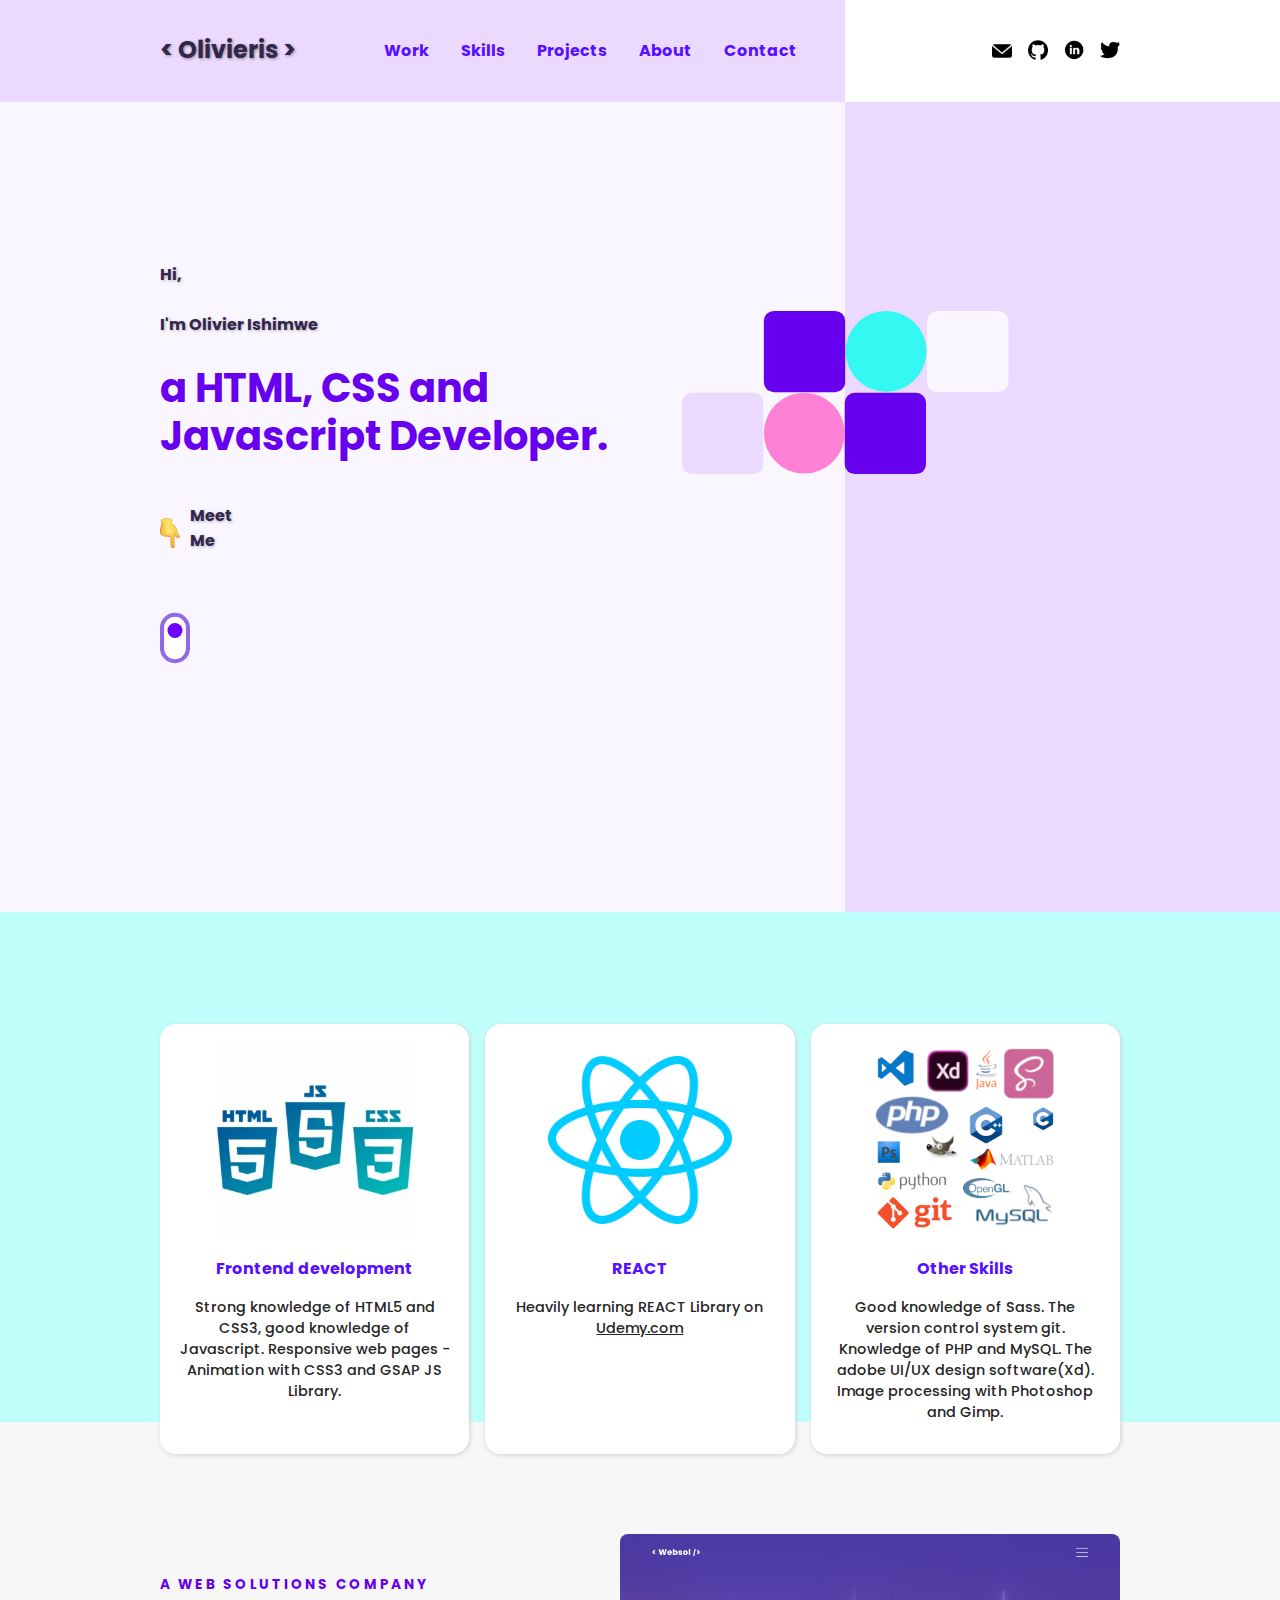
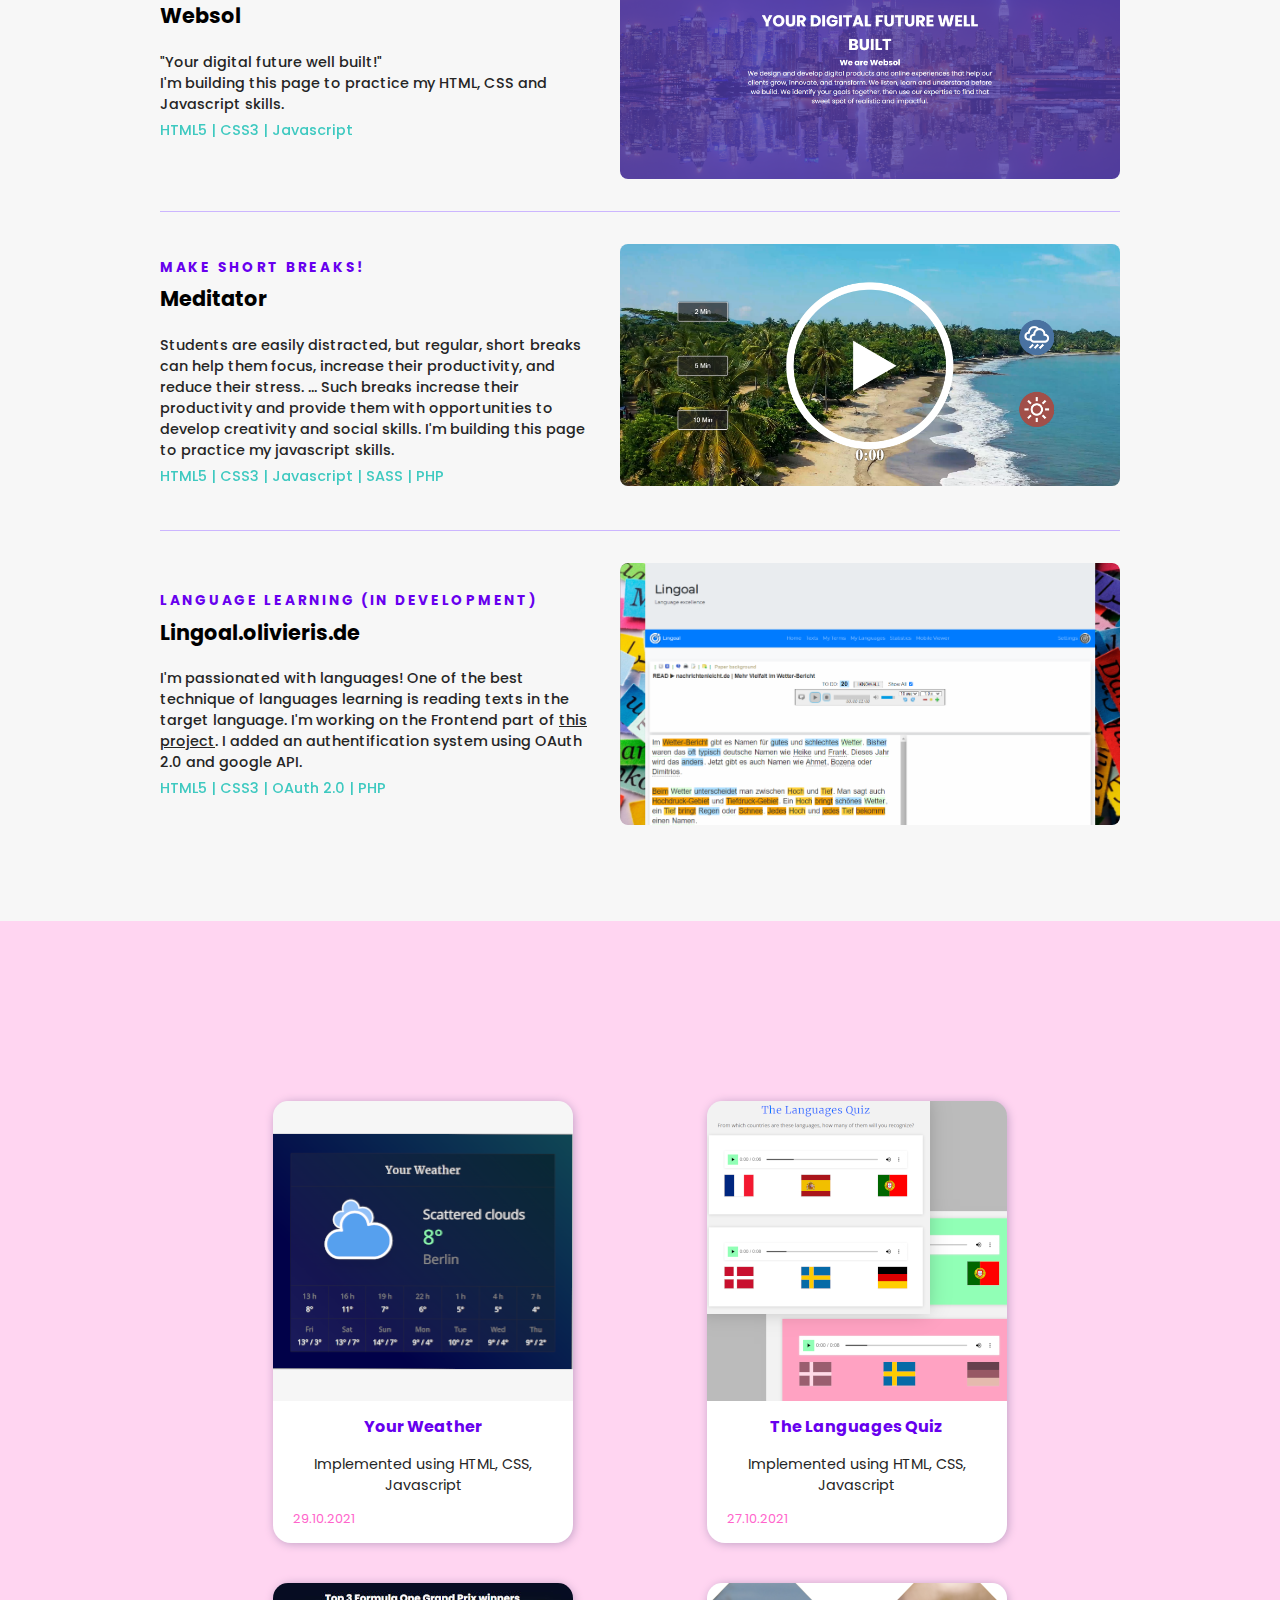
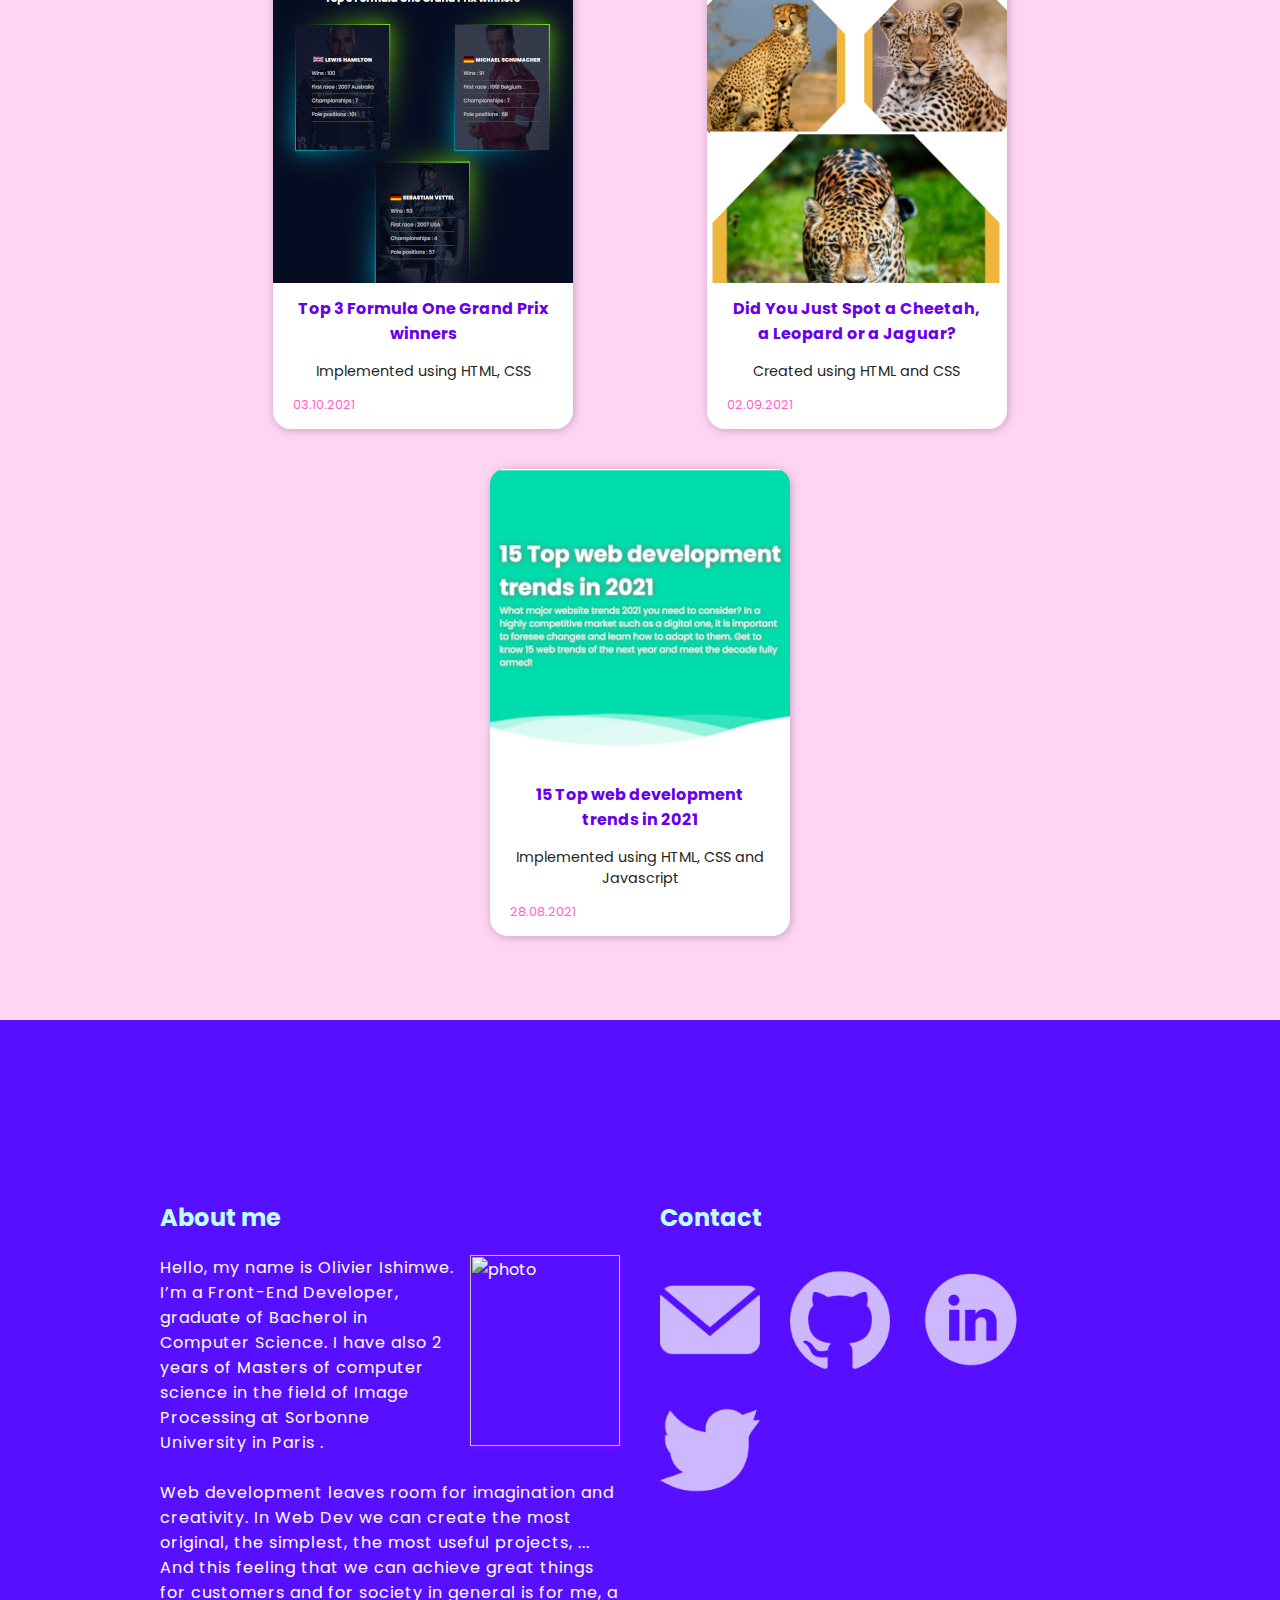
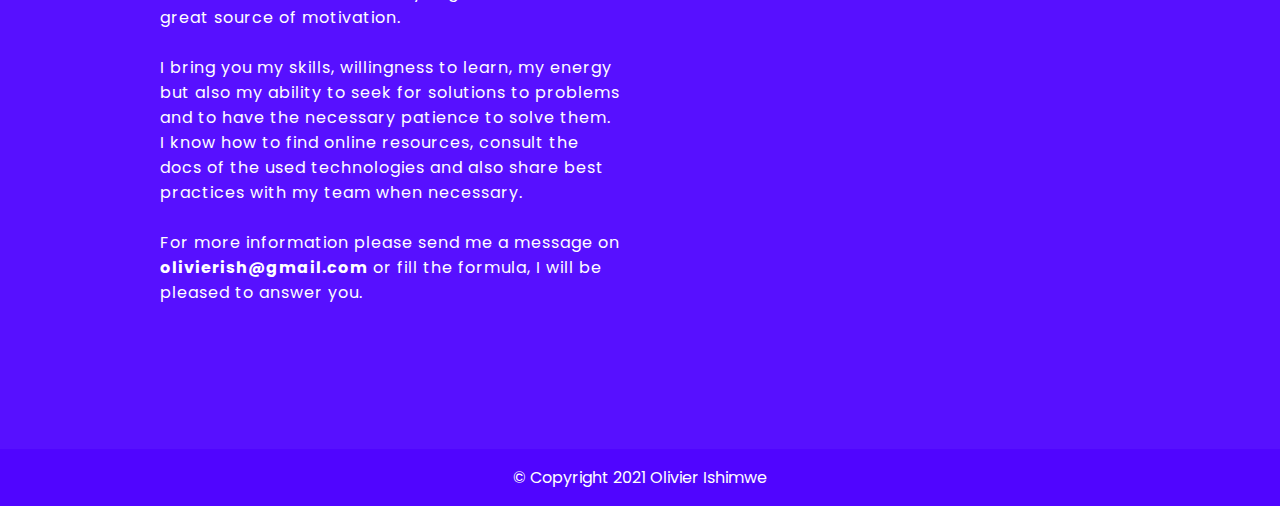
==== commit 5f0afcfa: "end of the project" ====
--- a/index.html
+++ b/index.html
@@ -20,7 +20,6 @@
         <a href="#my-skills" onclick="closeNav()">Skills</a>
         <a href="#my-smallProjects" onclick="closeNav()">Projects</a>
         <a href="#about-me" onclick="closeNav()">About</a>
-        <!-- <a href="#my-contact" onclick="closeNav()">Contact</a> -->
         <a href="#contact-me" onclick="closeNav()">Contact</a>
     </div>
     <div id="main">
@@ -33,7 +32,6 @@
                         <li><a href="#my-skills">Skills</a></li>
                         <li><a href="#my-smallProjects">Projects</a></li>
                         <li><a href="#about-me">About</a></li>
-                        <!-- <li><a href="#my-contact">Contact</a></li> -->
                         <li><a href="#contact-me">Contact</a></li>
                     </ul>
                 </nav>
@@ -78,8 +76,7 @@
                 <circle class="square-anim" id="Ellipse_3" data-name="Ellipse 3" cx="80" cy="80" r="80" transform="translate(1095 595)" fill="#08ffef" opacity="0.8"/>
                 </g>
             </svg>
-        </div>
-        
+        </div>      
         <!--<section class="featured" id="my-work">
             <div class="left">
                 <div class="inner transition2">
@@ -180,6 +177,51 @@
         </section>
         <section class="small-projects" id="my-smallProjects">
             <div class="small-projects-container">
+                <a href="./small-projects/App-meteo/" target="_blank">
+                    <div class="card">
+                        <div class="card-image">
+                            <img src="./small-projects/App-meteo/thumbnail2.png" alt="Project">
+                        </div>
+                        <div class="card-text">
+                            <h2>Your Weather</h2>
+                            <p>
+                                Implemented using HTML, CSS, Javascript
+                            </p>
+                            <span class="date">29.10.2021</span>
+                        </div>
+                        <!-- <a href="#">Check it</a> -->
+                    </div>
+                </a>
+                <a href="./small-projects/languages-quiz/" target="_blank">
+                    <div class="card">
+                        <div class="card-image">
+                            <img src="./small-projects/languages-quiz/thumbnail.png" alt="Project">
+                        </div>
+                        <div class="card-text">
+                            <h2>The Languages Quiz</h2>
+                            <p>
+                                Implemented using HTML, CSS, Javascript
+                            </p>
+                            <span class="date">27.10.2021</span>
+                        </div>
+                        <!-- <a href="#">Check it</a> -->
+                    </div>
+                </a>
+                <a href="./small-projects/Formula-One-Grand-Prix-winners/" target="_blank">
+                    <div class="card">
+                        <div class="card-image">
+                            <img src="./small-projects/Formula-One-Grand-Prix-winners/formula-1-winners-thumbnail.jpg" alt="Project">
+                        </div>
+                        <div class="card-text">
+                            <h2>Top 3 Formula One Grand Prix winners</h2>
+                            <p>
+                                Implemented using HTML, CSS
+                            </p>
+                            <span class="date">03.10.2021</span>
+                        </div>
+                        <!-- <a href="#">Check it</a> -->
+                    </div>
+                </a>
                 <a href="./small-projects/cheetah-leopard-jaguar-panther/" target="_blank">
                     <div class="card">
                         <div class="card-image">
@@ -210,21 +252,8 @@
                         <!-- <a href="#">Check it</a> -->
                     </div>
                 </a>
-                <a href="./small-projects/Formula-One-Grand-Prix-winners/" target="_blank">
-                    <div class="card">
-                        <div class="card-image">
-                            <img src="./small-projects/Formula-One-Grand-Prix-winners/formula-1-winners-thumbnail.jpg" alt="Project">
-                        </div>
-                        <div class="card-text">
-                            <h2>Top 3 Formula One Grand Prix winners</h2>
-                            <p>
-                                Implemented using HTML, CSS
-                            </p>
-                            <span class="date">03.10.2021</span>
-                        </div>
-                        <!-- <a href="#">Check it</a> -->
-                    </div>
-                </a>
+
+
 
             </div>
             <!-- <a href="./small-projects.html" class="more-projects-btn moreBtn">>>> More Projects</a> -->
--- a/css/main.css
+++ b/css/main.css
@@ -647,7 +647,6 @@
 
 .contact .contact-container .content .about-wrapper {
   border-bottom: 1px solid #9365ff;
-  border-bottom: #ff0d0d 1px solid;
   padding-bottom: 2rem;
   margin-bottom: 2rem;
 }
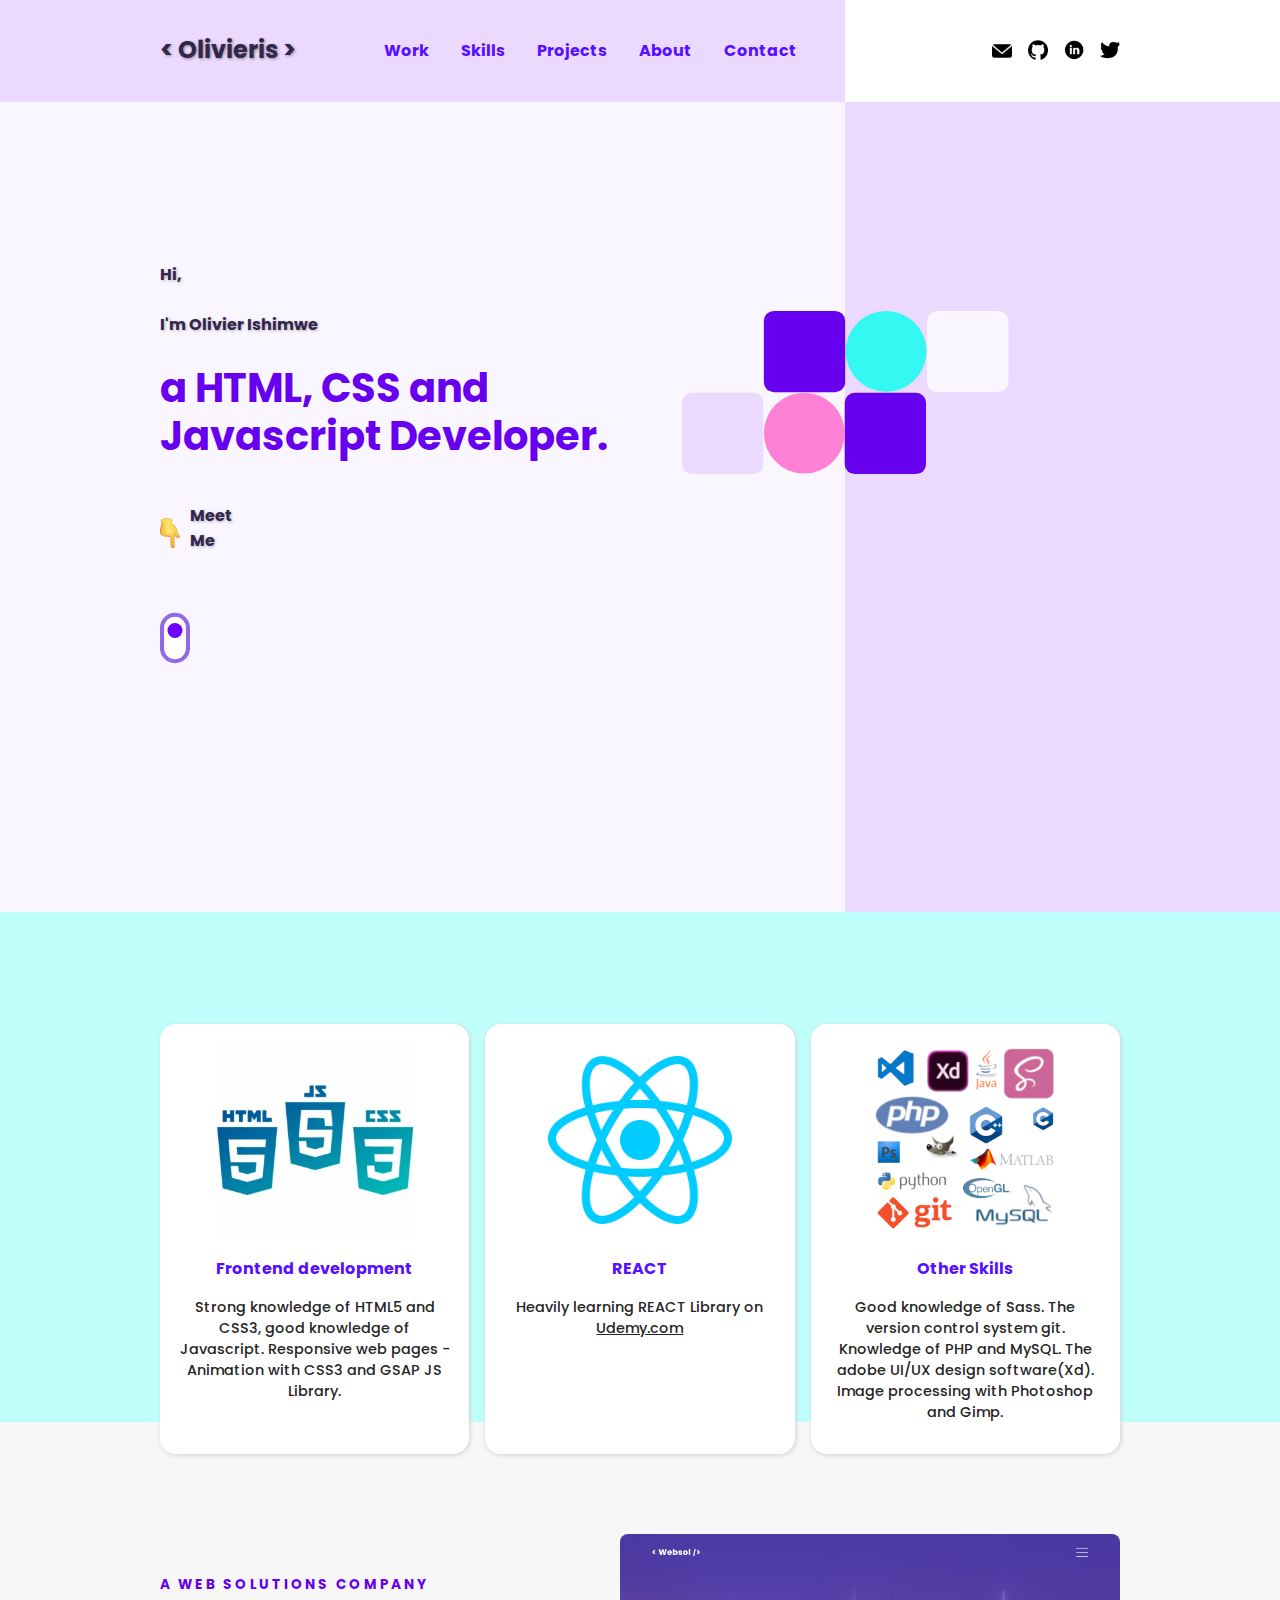
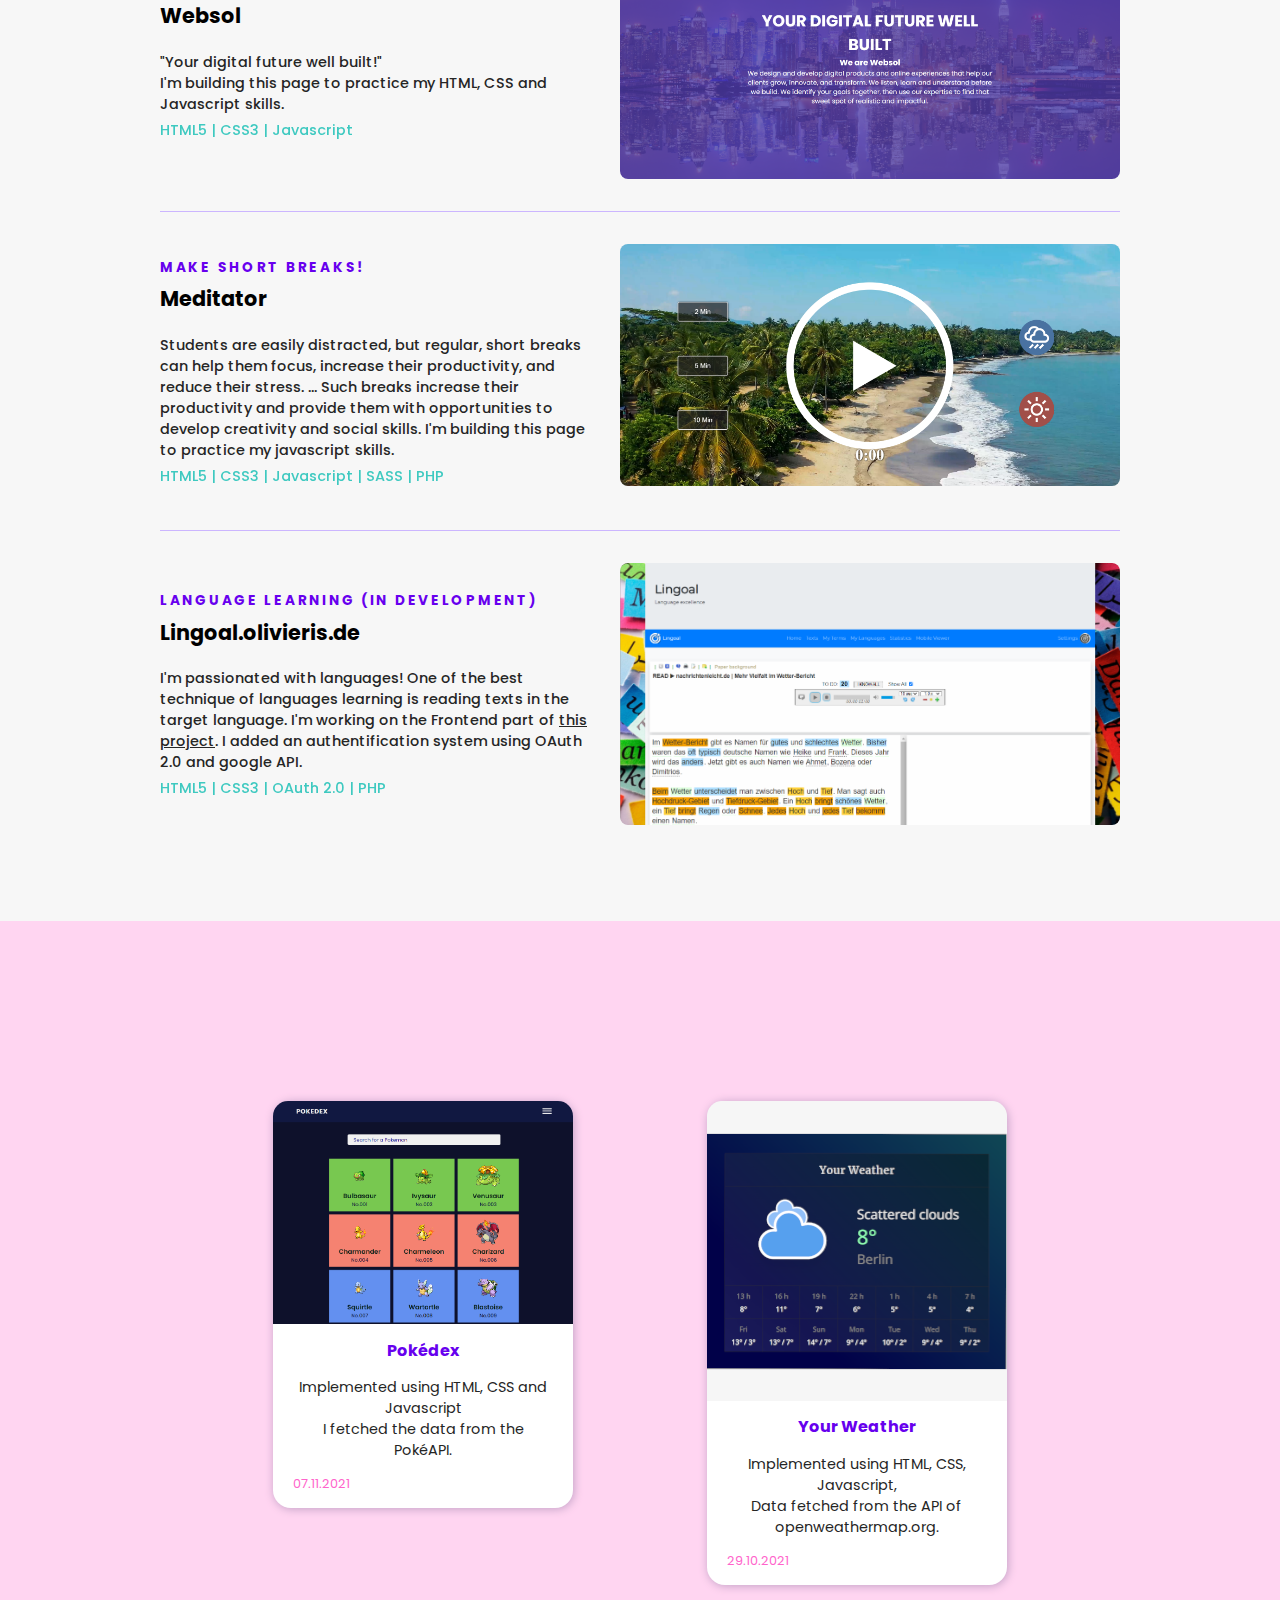
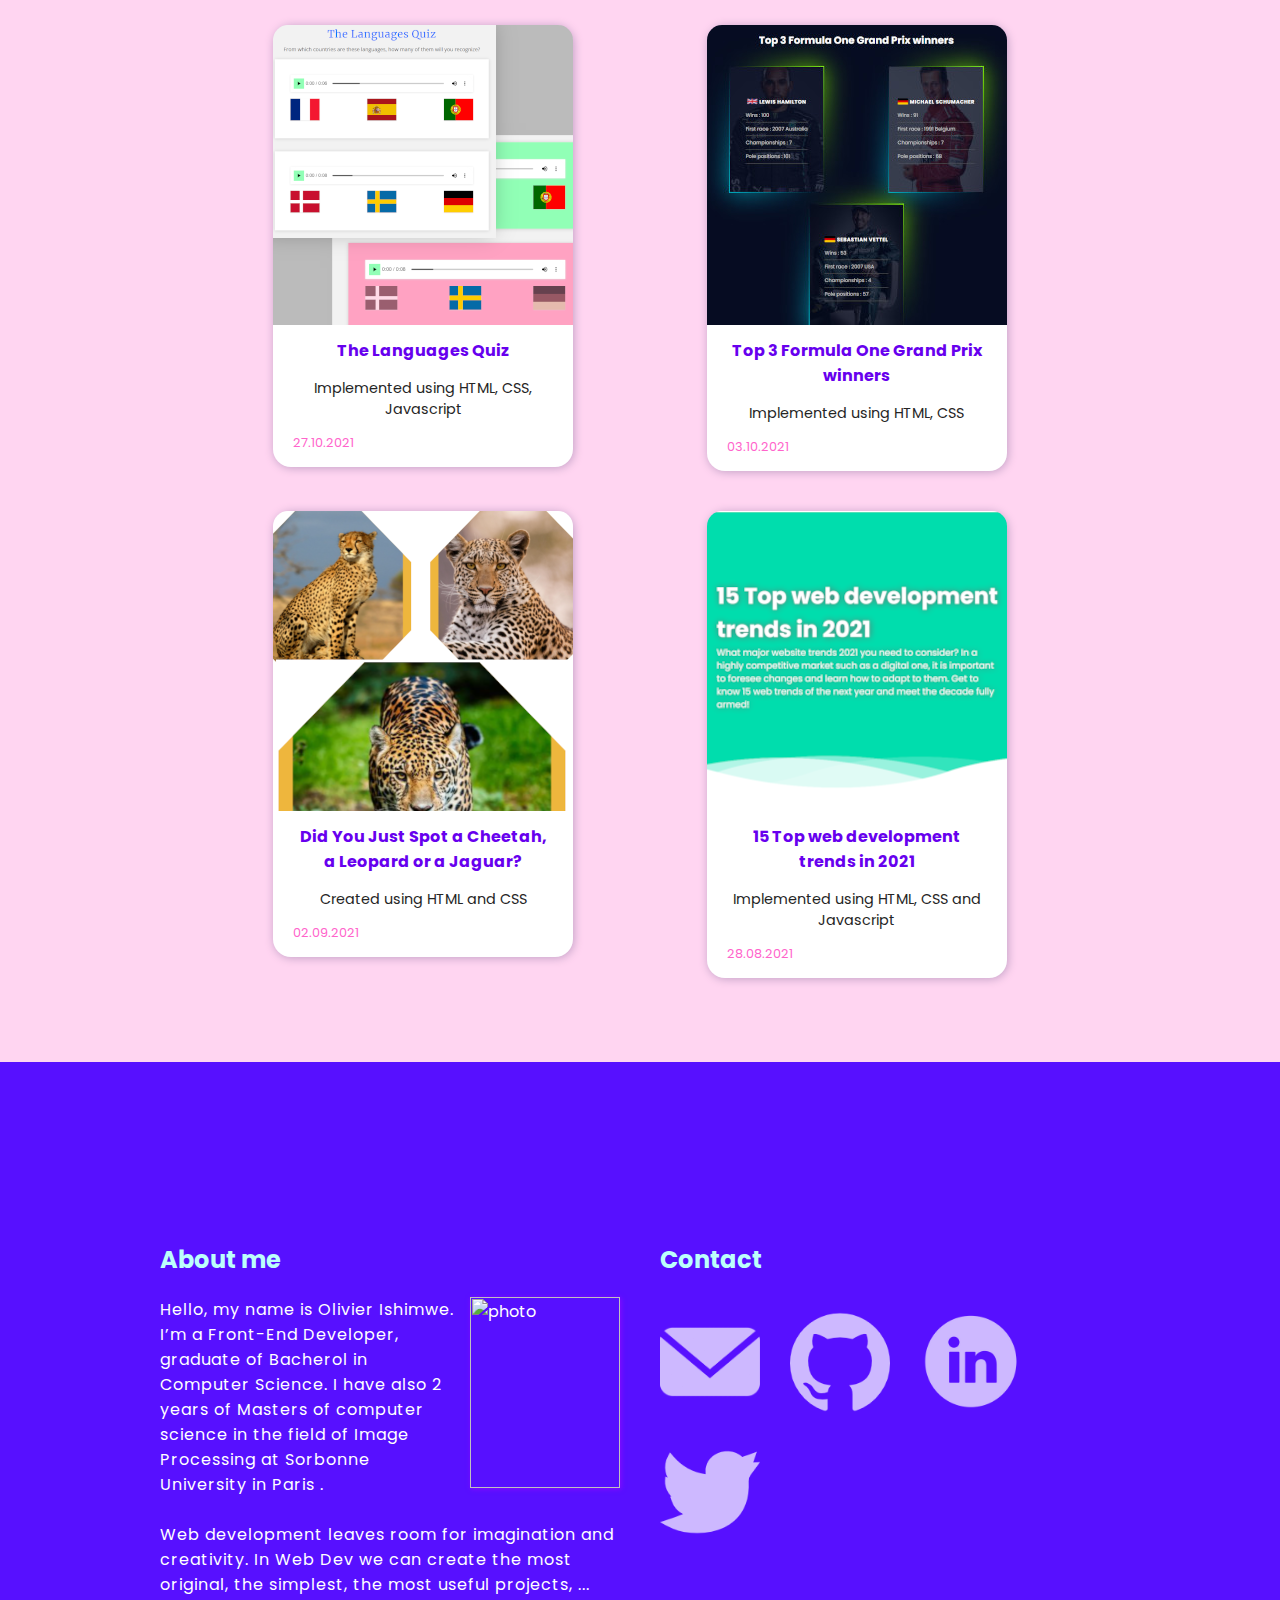
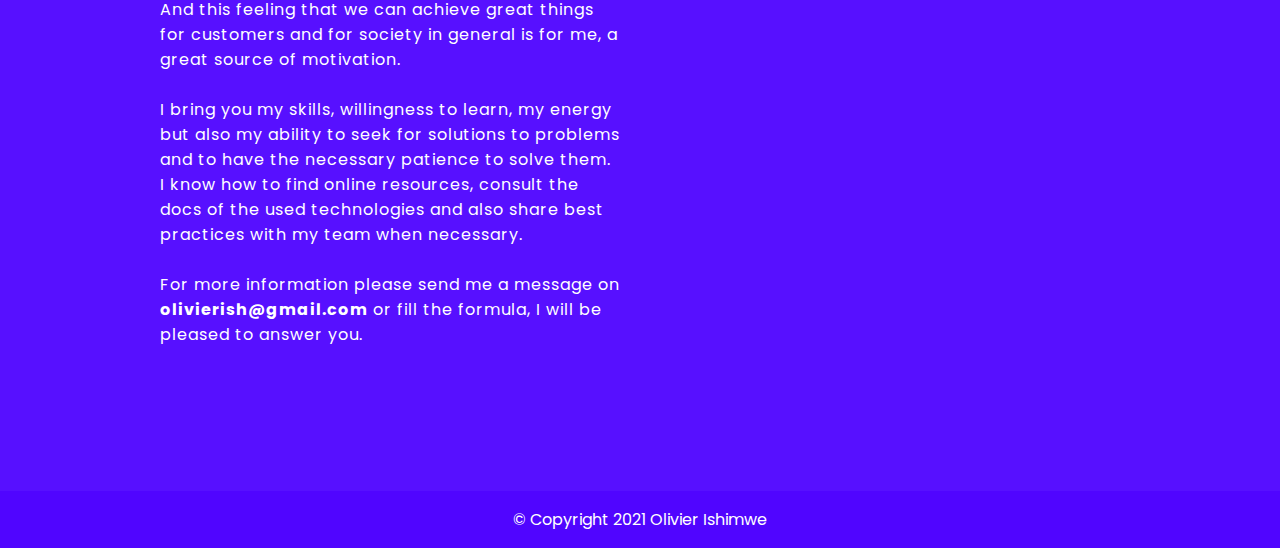
==== commit de6b10d6: "Added pokedex project" ====
--- a/index.html
+++ b/index.html
@@ -177,6 +177,22 @@
         </section>
         <section class="small-projects" id="my-smallProjects">
             <div class="small-projects-container">
+                <a href="./small-projects/pokedex/" target="_blank">
+                    <div class="card">
+                        <div class="card-image">
+                            <img src="./small-projects/pokedex/thumbnail.png" alt="Project">
+                        </div>
+                        <div class="card-text">
+                            <h2>Pokédex</h2>
+                            <p>
+                                Implemented using HTML, CSS and Javascript <br>
+                                I fetched the data from the PokéAPI.
+                            </p>
+                            <span class="date">07.11.2021</span>
+                        </div>
+                        <!-- <a href="#">Check it</a> -->
+                    </div>
+                </a>
                 <a href="./small-projects/App-meteo/" target="_blank">
                     <div class="card">
                         <div class="card-image">
@@ -185,7 +201,8 @@
                         <div class="card-text">
                             <h2>Your Weather</h2>
                             <p>
-                                Implemented using HTML, CSS, Javascript
+                                Implemented using HTML, CSS, Javascript, <br>
+                                Data fetched from the API of openweathermap.org.
                             </p>
                             <span class="date">29.10.2021</span>
                         </div>
